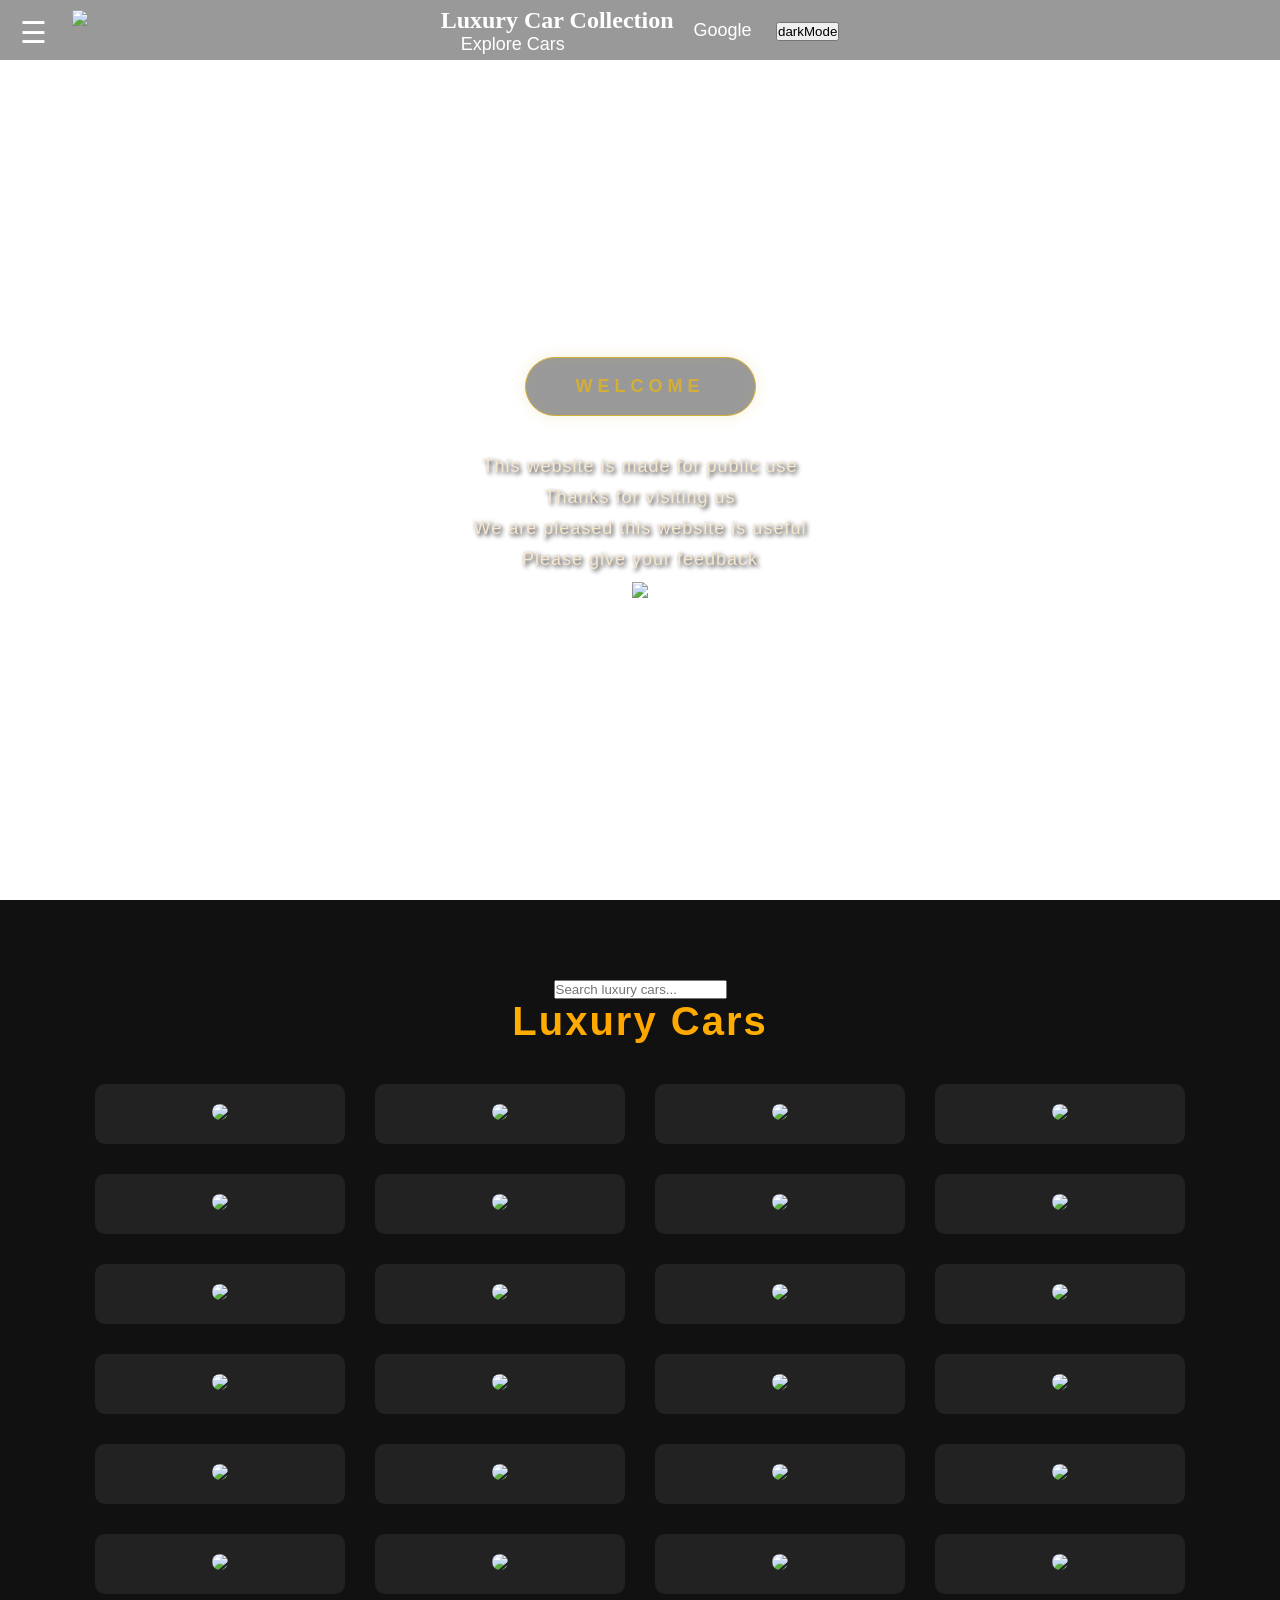
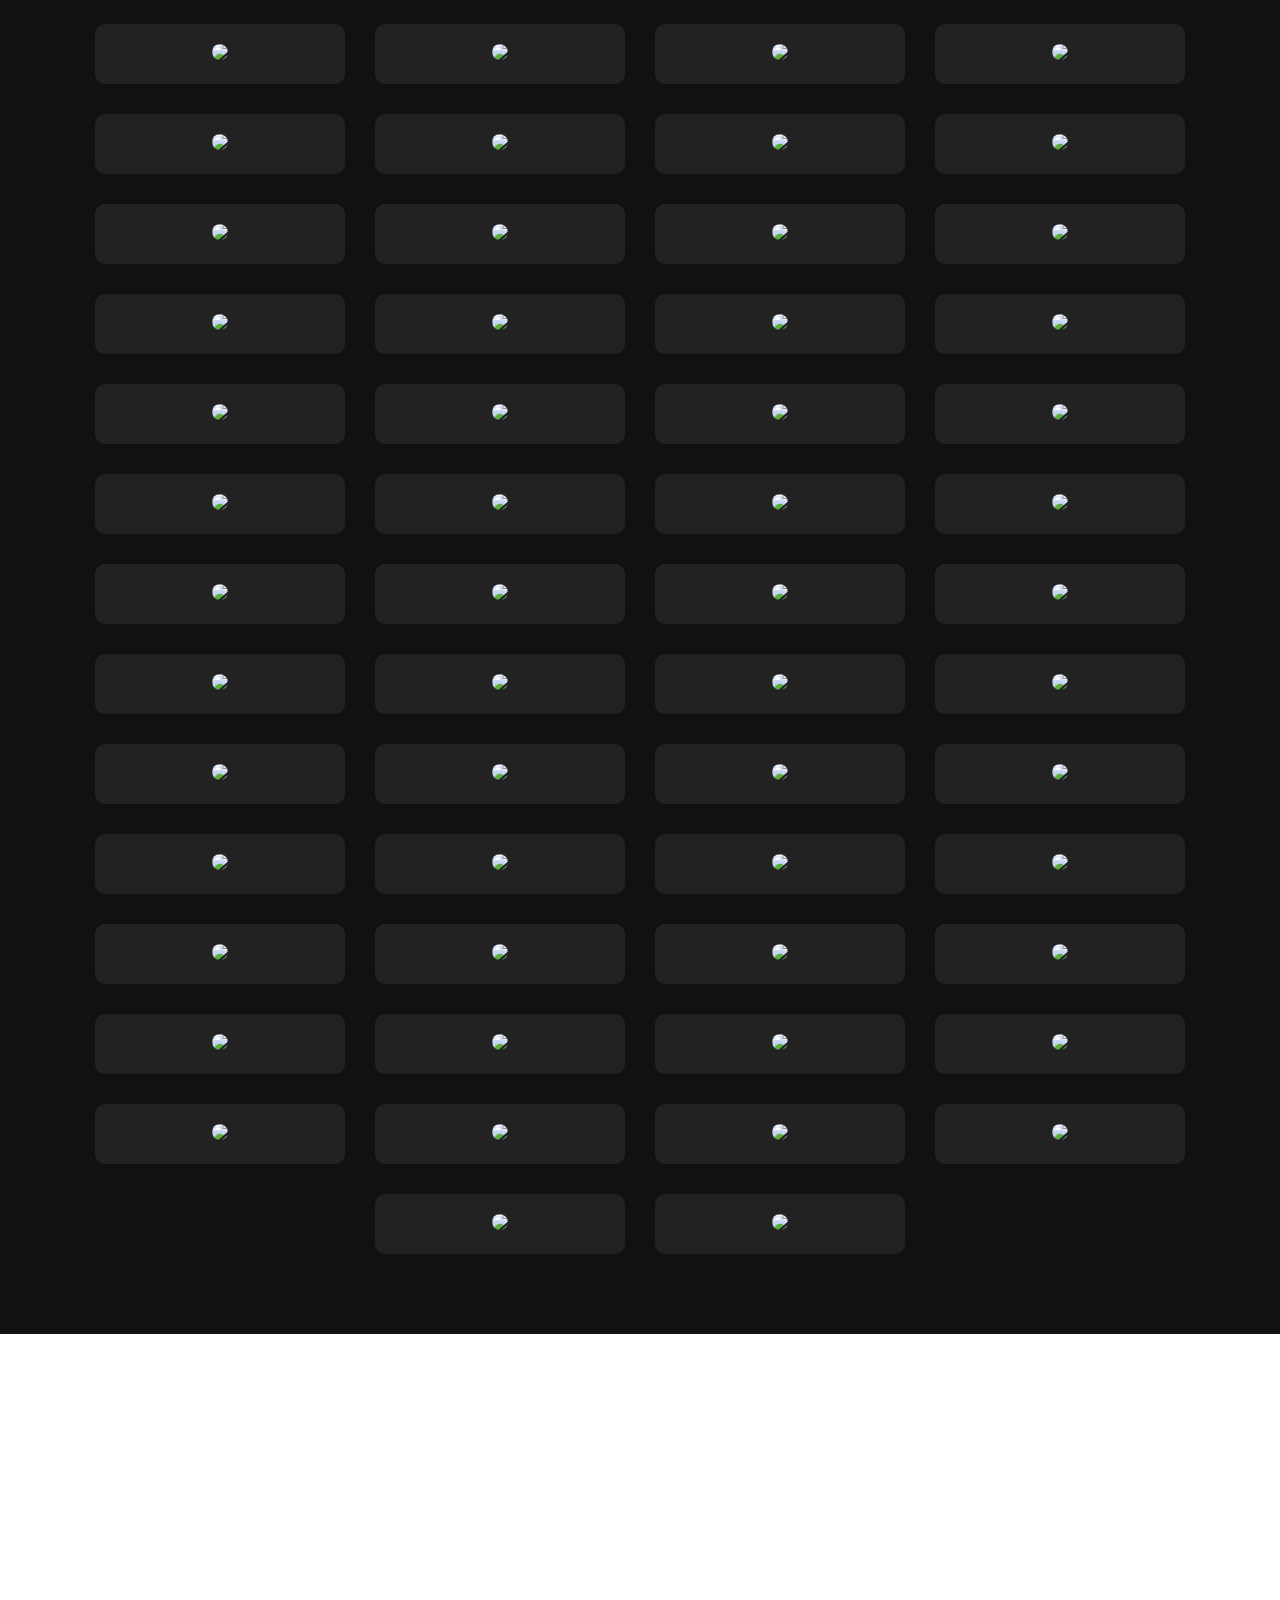
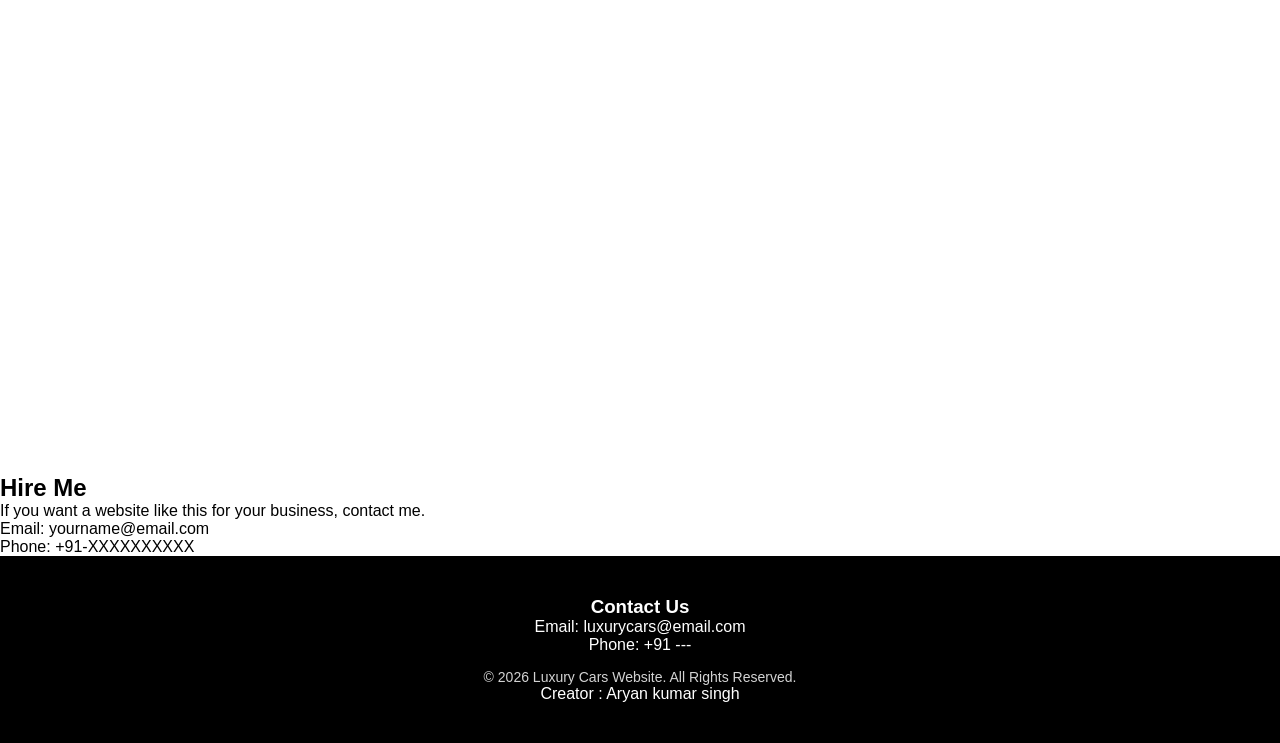
==== index.html @ aa24ac93 "Add files via upload" ====
<!DOCTYPE html>
<html lang="en">

  <head>
    <meta charset="UTF-8">
    <title>Untitled</title>
    

  </head>
    
  <body>
  <!DOCTYPE html>

<html>

<head>

<meta name="viewport" content="width=device-width, initial-scale=1.0">

<link rel="preconnect" href="https://fonts.googleapis.com">

<link rel="preconnect" href="https://fonts.gstatic.com" crossorigin>

<link href="https://fonts.googleapis.com/css2?family=Oleo+Script:wght@400;700&family=Pacifico&display=swap" rel="stylesheet">

<style>

*{

margin:0;

padding:0;

box-sizing:border-box;

}

.page-text{

    font-size:20px;

    font-color:rgba(23,56,43,77);

    align-items:center;

    justify-content:center;

    display:flex;

    margin-top:20px;

    position:absolute;

    left:45px;

    margin-top:-650px;

}

.oleo-script-regular {

  font-family: "Oleo Script", system-ui;

  font-weight: 400;

  font-size:30px;

  position:absolute;

}

.middle-page-text{

    font-size:20px;

    display:flex;

    text-align:left;

    justify-content:flex-start;

    margin-top:600px; 

}

.middle-page-text-2{

    font-size:20px;

    display:flex;

    text-align:left;

    justify-content:flex-start;

    margin-top:100px;

    text-align:center;

    left:20px; 

    

}

.keyword-2{

    display:flex;

    text-align:center;

    margin-top:500px;

    left:100px;

    justify-content:flex-start;

    margin-left:170px;

}

.oleo-script-bold {

  font-family: "Oleo Script", system-ui;

  font-weight: 700;

  font-style: normal;

}

body{

font-family:Arial;

}

.pacifico-regular{

    font-size:20px;

}

/* NAVBAR */

.bar{

position:fixed;

top:0;

width:100%;

height:60px;

display:flex;

justify-content:center;

align-items:center;

background:rgba(0,0,0,0.4);

backdrop-filter:blur(10px);

z-index:1000;

}

.bar a{

color:white;

margin:20px;

text-decoration:none;

font-size:18px;

transition:0.3s;

}

.bar a:hover{

color:gold;

}

/* HERO */

.img1{

height:100vh;

background-image:url("https://i.postimg.cc/TPV2XGZX/pngtree_3d_illusion_of_black_and_gold_abstract_background_image_3676464.jpg");

background-size:cover;

background-position:center;

display:flex;

justify-content:center;

align-items:center;

flex-direction:column;

color:white;

text-align:center;

}

#loader{

position:fixed;

width:100%;

height:100vh;

background:black;

color:white;

display:flex;

justify-content:center;

align-items:center;

font-size:30px;

z-index:9999;

}

.car-card:hover{

transform:rotateY(10deg) scale(1.1);

box-shadow:0 20px 40px rgba(0,0,0,0.5);

}

.dark{

background:black;

color:white;

}

.reveal{

opacity:0;

transform:translateY(50px);

transition:all 1s ease;

}

.reveal.active{

opacity:1;

transform:translateY(0);

}

.slider{

background:black;

padding:60px;

text-align:center;

color:white;

}

.slide-track{

display:flex;

gap:40px;

animation:scroll 20s linear infinite;

}

.slide-track img{

width:300px;

border-radius:10px;

}

@keyframes scroll{

0%{transform:translateX(0);}

100%{transform:translateX(-100%);}

}

.welcome {

  /* Typography & Spacing */

  display: inline-block;

  font-size: 18px;             /* Slightly smaller is often classier */

  font-weight: 600;

  letter-spacing: 5px;         /* Increased for that 'luxury brand' look */

  text-transform: uppercase;

  color: #D4AF37;

  padding: 18px 50px;          /* Balanced padding for a pill shape */

  margin-top: 60px;

  cursor: pointer;

  position: relative;

  text-decoration: none;

  /* Border & Shape */

  border: 1.5px solid #D4AF37; 

  border-radius: 50px;         

  background: rgba(0, 0, 0, 0.4); /* Subtle dark tint to help text pop */

  backdrop-filter: blur(5px);  /* Frosted glass effect over your background */

  /* The Premium Glow */

  box-shadow: 0 0 15px rgba(212, 175, 55, 0.2), 

              inset 0 0 10px rgba(212, 175, 55, 0.1);

  

  /* Smooth Animation */

  transition: all 0.4s cubic-bezier(0.25, 1, 0.5, 1);

  animation: premium-pulse 1s ease-in-out infinite alternate;

}

/* Hover Effect for Interactivity */

.welcome:hover {

  background: #D4AF37;

  color: #000;                 /* Flip colors on hover */

  box-shadow: 0 0 30px rgba(212, 175, 55, 0.6);

  transform: translateY(-3px);

}

/* Sophisticated Pulse Animation */

@keyframes premium-pulse {

  0% {

    transform: translateY(0);

    border-color: #D4AF37;

  }

  100% {

    transform: translateY(-100px); /* Gentle float instead of a hard bounce */

    border-color: #F7E7CE;        /* Shifts to a brighter champagne gold */

  }

}

@keyframes bouncing{

0%{

bottom:0;

box-shadow:0 0 5px 

}

100%{

bottom:90px;

box-shadow:0 50px 50px rgba(99,76,26,0.1);

}

}

.main-text {

  margin-top: 40px;

  text-align: center;

  /* Premium Font Stack */

  font-family: 'oleo-script',regular

  line-height: 1.8; /* Adds "breathing room" between lines */

}

.main-text p {

  /* Soft Champagne Gold to match the background highlights */

  color: #F7E7CE; 

  font-size: 18px;

  letter-spacing: 1px;

  margin-bottom: 10px;

  

  /* Text Shadow: This is the secret to making text readable on dark backgrounds */

  text-shadow: 2px 2px 4px rgba(0, 0, 0, 0.9);

  

  /* Subtle Fade-in Animation */

  animation: fadeInText 2s ease-in;

}

/* Optional: Make the "Please give your feedback" line stand out */

.main-text p:last-child {

  color: #D4AF37; /* Brighter Gold */

  font-weight: bold;

  font-style: italic;

  margin-top: 20px;

}

@keyframes fadeInText {

  from { opacity: 0; transform: translateY(20px); }

  to { opacity: 1; transform: translateY(0); }

}

/* PARALLAX SECTION */

.hero{

height:60vh;

background-image:url("https://i.postimg.cc/nVKWHrTc/3_i_Phone_Kawaii_Cute_Galaxy_Purple_Wallpaper_4k_HD.jpg");

background-size:cover;

background-position:center;

background-attachment:fixed;

display:flex;

justify-content:center;

align-items:center;

color:white;

font-size:40px;

}

/* LUXURY CARS */

.cars{

background:#111;

color:white;

text-align:center;

padding:80px 20px;

}

.cars h2{

font-size:40px;

margin-bottom:40px;

font-size:40px;

margin-bottom:40px;

letter-spacing:3px;

background:linear-gradient(90deg,gold,orange,gold);

background-size:200%;

-webkit-background-clip:text;

color:transparent;

animation:goldMove 3s linear infinite;

}

@keyframes goldMove{

0%{background-position:0%;}

100%{background-position:200%;}

}

html{

scroll-behavior:smooth;

}

.bar a:hover{

color:gold;

text-shadow:0 0 10px gold,0 0 20px gold;

}

.car-container{

display:flex;

justify-content:center;

gap:30px;

flex-wrap:wrap;

}

.car-card{

background:#222;

border-radius:10px;

width:260px;

padding:20px;

transition:0.4s;

background:#222;

border-radius:10px;

width:250px;

padding:20px;

transition:0.6s;

transform-style:preserve-3d;

perspective:1000px;

}

.car-card:hover{

transform:rotateY(15deg) rotateX(5deg) scale(1.05);

box-shadow:0 30px 50px rgba(0,0,0,0.7);

}

.car-card img{

width:100%;

border-radius:10px;

width:100%;

border-radius:10px;

transition:0.5s;

}

.car-card:hover img{

transform:scale(1.1);

filter:brightness(1.2);

}

.car-card:hover{

transform:scale(1.1);

box-shadow:0 0 20px rgba(255,255,255,0.3);

}

/* EXTRA IMAGE SECTIONS */

.img2{

height:100vh;

background-image:url("https://i.postimg.cc/1tvJqndj/purple_shining_glowing_effect_lines_darker_background_wallpaper_empty_space_text_banner_1103887_3918.jpg");

background-size:cover;

display:flex;

justify-content:center;

align-items:center;

font-size:40px;

color:white;

}

.img3{

height:100vh;

background-image:url("https://i.postimg.cc/pTsqFhSG/abstract-purple-gradient-background-design-135595-28566.jpg");

background-size:cover;

display:flex;

justify-content:center;

align-items:center;

font-size:40px;

color:white;

}

/* FOOTER */

.footer{

background:black;

color:white;

display:flex;

flex-direction:column;

justify-content:center;

align-items:center;

text-align:center;

padding:40px;

}

.footer a{

color:white;

text-decoration:none;

}

.copy{

margin-top:15px;

font-size:14px;

color:lightgray;

}

/* SHOWROOM EFFECT */

.car-card{

background:#222;

border-radius:10px;

width:250px;

padding:20px;

transition:0.4s;

position:relative;

overflow:hidden;

}

.car-card img{

width:100%;

border-radius:10px;

transition:0.4s;

}

/* zoom effect */

.car-card:hover img{

transform:scale(1.15);

}

p:hover p{

    transform:scale(1.5)

    font-family:pacifico-regular;

}

/* glowing border */

.car-card:hover{

box-shadow:0 0 25px purple;

transform:translateY(-10px);

}

/* title animation */

.cars h2{

font-size:40px;

margin-bottom:40px;

letter-spacing:2px;

animation:fadeIn 2s ease;

background:linear-gradient(90deg,gold,orange,gold);

-webkit-background-clip:text;

color:transparent;

animation:goldMove 3s linear infinite;

}

@keyframes fadeIn{

0%{

opacity:0;

transform:translateY(40px);

}

100%{

opacity:1;

transform:translateY(0);

}

}

h1{

    margin-top:2px;

   align-items:center;

    color:white;

    font-family:pacifico-regular, cursive;

}

.reveal{

    margin-top:-770px;

    left:30px;

    position:absolute;

    font-size:50px;

    font-color: rgba(255,215,0,1);

}

.golden{

    margin-top:

    position:absolute;

    font-size:50px;

    font-color: rgba(255,215,0,1)

    align-items:center;

    justify-content:center;

}

.keyword{

    margin-top:-680px;

    position:absolute;

    font-size:30px;

    align-items:center;

    justify-content:center;

    font-color: rgba(255,215,0,1)

}

.logo{

position:fixed;

top:10px;

left:80px;

transform:translateX(-50%);

z-index:2000;

}

.logo img{

height:50px;

width:auto;

top:100px;

left:238px;

}

.menu-icon{

font-size:30px;

cursor:pointer;

color:white;

position:fixed;

left:20px;

top:15px;

z-index:1001;

}

.side-menu{

position:fixed;

top:0;

left:-250px;

width:250px;

height:100%;

background:#111;

padding-top:60px;

transition:0.4s;

z-index:1000;

}

.side-menu a{

display:block;

color:white;

padding:15px;

text-decoration:none;

font-size:18px;

}

.side-menu a:hover{

background:#333;

}

</style>

</head>

<body>

<div class="logo">

<img src="https://i.postimg.cc/LXypHsv9/1772853947079-removebg-preview.png">

</div>

<!-- TOP NAVBAR -->

<div class="bar">

<nav>

<div id="sideMenu" class="side-menu">

<a href="#">Home</a>

<a href="#cars">Cars</a>

<a href="#gallery">Gallery</a>

<a href="#contact">Contact</a>

</nav>

<section class="banner">

<div class="banner-content">

<h1>Luxury Car Collection</h1>

<a href="#cars" class="banner-btn">Explore Cars</a>

</div>

</section>

<nav>

<div class="menu-icon" onclick="openMenu()">

☰

</div>

<a href="https://google.com">Google</a>

<button onclick="darkMode()">darkMode </button>

</nav>

</div>

<!-- FIRST SECTION -->

<section class="img1">

<span>

<div class="welcome">WELCOME</div>

</span>

<div class="pacifico-regular">

<div class="main-text">

<div class="pacifico-regular">

<p>This website is made for public use</p>

<p>Thanks for visiting us</p>

<p>We are pleased this website is useful</p>

<p>Please give your feedback</p>

<img src="https://i.postimg.cc/LXypHsv9/1772853947079-removebg-preview.png" width="200" shape="circular">

</div>

</section>

<!-- LUXURY CAR SECTION -->

<div id="cars"></div>

<section class="cars">

<input type="text" id="searchBar" placeholder="Search luxury cars...">

<h2 class="golden">Luxury Cars</h2>

<div class="car-container">

<div class="car-card" data-name="lamborghini">

    <img src="https://i.postimg.cc/sXK43Qhv/0a4001ea813016e098eacb4de7cc976f.jpg">

</div>

<div class="car-card" data-name="ferrari">

    <img src="https://i.postimg.cc/KjzrjG7c/05f40d916028dbb3bd4cf3f3e4fa3d2f.jpg">

</div>

<div class="car-card" data-name="koenigsegg">

    <img src="https://i.postimg.cc/D0MQb95Z/17dd4ca0c7bc7b1e3437a285e72b0d2a.jpg">

</div>

<div class="car-card" data-name="koenigsegg">

    <img src="https://i.postimg.cc/D0MQb95Z/17dd4ca0c7bc7b1e3437a285e72b0d2a.jpg">

</div>

<div class="car-card" data-name="bugatti">

    <img src="https://i.postimg.cc/wMG5sCFq/1a63e0fc65fd0ed588e77803d77150c1.jpg">

</div>

<div class="car-card" data-name="pagani">

    <img src="https://i.postimg.cc/d3xRTbnk/23de19889dd4bd980a34f4937d98abb6_(1).jpg">

</div>

<div class="car-card" data-name="bugatti">

    <img src="https://i.postimg.cc/7h6MhH3s/2bf4ff85eef78a4d93e57c4578b81750.jpg">

</div>

<div class="car-card" data-name="pagani">

    <img src="https://i.postimg.cc/hv587kM8/271e09ee8ed05a3eda228c73809a515d.jpg">

</div>

<div class="car-card" data-name="koenigsegg">

    <img src="https://i.postimg.cc/Bb6cbS50/2cdcf0077f7ec2e275adc0b9e4e250b0.jpg">

</div>

<div class="car-card" data-name="lamborghini">

    <img src="https://i.postimg.cc/3R9F34vw/32178981f95e1fe4cc2c1e5bee2dbc44.jpg">

</div>

<div class="car-card" data-name="ferrari">

    <img src="https://i.postimg.cc/Gt2JtLFx/32546669b0b52303a4d13a8a6f35eb44.jpg">

</div>

<div class="car-card" data-name="mclaren">

    <img src="https://i.postimg.cc/bJL9qDtn/357f4ffb8aedc495b036d1e5c55c337c.jpg">

</div>

<div class="car-card" data-name="bugatti">

    <img src="https://i.postimg.cc/k4wv76bV/6466221ae4c31496bf745bccb4c4daf3.jpg">

</div>

<div class="car-card" data-name="bugatti">

    <img src="https://i.postimg.cc/k4wv76bV/6466221ae4c31496bf745bccb4c4daf3.jpg">

</div>

<div class="car-card" data-name=""BMW>

    <img src="https://i.postimg.cc/cCb78pTQ/458b9994585427661b9203661d776c97.jpg">

</div>

<div class="car-card" data-name="pagani">

    <img src="https://i.postimg.cc/FzRgzrbQ/71d6c19ea62f8597315d658dc0c73711.jpg">

</div>

<div class="car-card" data-name="bugatti">

    <img src="https://i.postimg.cc/FzBbJMGv/9500eb86881aa50839b71ffde38caeb2.jpg">

</div>

<div class="car-card" data-name="koenigsegg">

    <img src="https://i.postimg.cc/Wz36zNmV/a278146a4b48c21382eed2624c0d99cd.jpg">

</div>

<div class="car-card" data-name="bugatti">

    <img src="https://i.postimg.cc/sXK43Qh7/d6580f6dea62306fe708c4e9facdee55.jpg">

</div>

<div class="car-card" data-name="pagani">

    <img src="https://i.postimg.cc/d1njJkyh/c2293f484dc9cce99d2bb21578526f30.jpg">

</div>

<div class="car-card" data-name="pagani">

    <img src="https://i.postimg.cc/8c0dr2wS/e8c6024f4c0e3fa3d0081a0b7794d02b.jpg">

</div>

<div class="car-card" data-name="koenigsegg">

    <img src="https://i.postimg.cc/8c5BcpRn/fb3ca5ce66d4ecff7782b18383520889.jpg">

</div>

<div class="car-card" data-name="lamborghini">

<img src="https://i.postimg.cc/YS9gd03N/2015_lamborghini_veneno_roadster.webp">

</div>

<div class="car-card" data-name="bugatti">

    <img src="https://i.postimg.cc/nVS969RD/5d8a3e9c81251497b78ac96f9fcdcccc.jpg">

</div>

<div class="car-card" data-name="rolls royce">

    <img src="https://i.postimg.cc/bYVSKSCD/5eecf262ad2139914ffdbc21ddc0df2d.jpg">

</div>

<div class="car-card" data-name="mclaren">

    <img src="https://i.postimg.cc/DyW4FfHP/66b2f6080947029de69e86a684da8cca.jpg">

</div>

<div class="car-card" data-name="mercedes">

    <img src="https://i.postimg.cc/D0NWsR4F/66ed6219ce04c0dabac072a6e857a411.jpg">

</div>

<div class="car-card" data-name="apollo">

    <img src="https://i.postimg.cc/05XKLKWB/696119c1ca72fa36fa17649e8e72ff40.jpg">

</div>

<div class="car-card" data-name="bugatti">

    <img src="https://i.postimg.cc/2j9LPLc2/7289a7855e3c5c8db3c7cb9a9bd69499.jpg">

</div>

<div class="car-card" data-name="koenigsegg">

    <img src="https://i.postimg.cc/ZK9vZY2V/73ab9001ef855de573803aaf42fc9162.jpg">

</div>

<div class="car-card" data-name="koenigsegg">

    <img src="https://i.postimg.cc/VsZ030GX/75ed492e218112fb4cb1d65d6c0ec677.jpg">

</div>

<div class="car-card" data-name="pagani">

    <img src="https://i.postimg.cc/66b4D4jR/856ce4b342dcf983d47827d90d38b296.jpg">

</div>

<div class="car-card" data-name="mclaren">

    <img src="https://i.postimg.cc/WzyDrxFx/85bb6c31e3932c1ca6d38017aea70c2d.jpg">

</div>

<div class="car-card" data-name="BMW">

    <img src="https://i.postimg.cc/59KQZQ75/86a6eac9916656e06b9d7bd3950317a2.jpg">

</div>

<div class="car-card" data-name="koenigsegg">

    <img src="https://i.postimg.cc/sDBGyfqH/8df93a00799f090db8ab40467c607981.jpg">

</div>

<div class="car-card" data-name="rolls royce">

    <img src="https://i.postimg.cc/Y2DLJLn4/8e6bc17e8e32f118f301eba556fa768c.jpg">

</div>

<div class="car-card" data-name="pagani">

    <img src="https://i.postimg.cc/kXVR9MzT/9e0c9fafb50c89d84d1b5b96e1e478f2.jpg">

</div>

<div class="car-card" data-name="apollo">

    <img src="https://i.postimg.cc/v82xpxqS/a97c813081b92b012ac51f7e24149cb0.jpg">

</div>

<div class="car-card" data-name="mercedes">

    <img src="https://i.postimg.cc/9Xgwvw8f/a9866d57c559b7f6b4792da2a425c734.jpg">

</div>

<div class="car-card" data-name="mclaren">

    <img src="https://i.postimg.cc/3rf0P0SL/af16f9836f72b2d227efce5f3f601305.jpg">

</div>

<div class="car-card" data-name="rolls royce">

    <img src="https://i.postimg.cc/mZp101X1/bff2cfb64ba0eb82ba8fa4a88410eb5c.jpg">

</div>

<div class="car-card" data-name="rolls royce">

    <img src="https://i.postimg.cc/2j9LPLcT/c0b697db548f9d93235f6ceeaba60a26.jpg">

</div>

<div class="car-card" data-name="koenigseff">

    <img src="https://i.postimg.cc/pVc5g5Gn/c7e8d9de9c705a0a862a7851bafcdae5.jpg">

</div>

<div class="car-card" data-name="rolls royce">

    <img src="https://i.postimg.cc/2j9LPLc1/dab4ee7eed2b6e13947fcd123cc1ad05.jpg">

</div>

<div class="car-card" data-name="mclaren">

    <img src="https://i.postimg.cc/BQ8PsZkp/e3f3c4ad9e96c3e3a4caaa66176cdf24.jpg">

</div>

<div class="car-card" data-name="rolls royce">

    <img src="https://i.postimg.cc/sfHGtG6T/ebf65ac76be72798555aa048a2449d4f.jpg">

</div>

<div class="car-card" data-name="">

    <img src="https://i.postimg.cc/KjWKLC32/019621da6ce64afe198b708d89184517.jpg">

</div>

<div class="car-card" data-name="">

    <img src="https://i.postimg.cc/mZp101X9/270251aaeed07b1ec97d65b6e3a4fa01.jpg">

</div>

<div class="car-card" data-name="">

    <img src="https://i.postimg.cc/66b4D4jq/52415c4dc29bfc0df08ca7b275f5e061.jpg">

</div>

<div class="car-card" data-name="">

    <img src="https://i.postimg.cc/3Nqypz0h/5574ce3cd78c839a8974a8ef8164547e.jpg">

</div>

<div class="car-card" data-name="">

    <img src="https://i.postimg.cc/TYy5G2Fk/32178981f95e1fe4cc2c1e5bee2dbc44.jpg">

</div>

<div class="car-card" data-name="">

    <img src="https://i.postimg.cc/3rf0P0SW/16148d543dc84193c121cecb7e95a061.jpg">

</div>

<div class="car-card" data-name="">

    <img src="https://i.postimg.cc/y6p3w3Q5/22b385b0ae2494ae90b9e4ffc851849f.jpg">

</div>

<div class="car-card" data-name="">

    <img src="https://i.postimg.cc/RCpJjJsY/3f24ea8c7c105d06fa5c7574e24a58dc.jpg">

</div>

<div class="car-card" data-name="">

    <img src="https://i.postimg.cc/c4KtZ12m/5cc2b5ea882f590594a510dcdf35c3f2.jpg">

</div>

<div class="car-card" data-name="">

<img src="https://i.postimg.cc/fW8dpnqH/1962-ferrari-250-gto-3729gt-bianco-speciale-exterior-001-689243309f254.jpg">

</div>

<div class="car-card" data-name="">

<img src="https://i.postimg.cc/0QmbByFP/chiron_super_sport_300_og.jpg">

</div>

<div class="car-card" data-name="">

<img src="https://i.postimg.cc/rmtr2Jdj/Rolls_Royce_1692684754522_1692684754810.jpg">

</div>

<div class="car-card" data-name="">

    <img src="https://i.postimg.cc/yNQhKcdT/Mercedes-1955-0000-72674-scaled-2.jpg">

</div>

<div class="car-card" data-name="">

<img src="https://i.postimg.cc/rs6ryJLR/pagani_zonda_hp_barchetta_06dca_c616828122024164437_1.jpg">

</div>

<div class="car-card" data-name="">

    <img src="https://i.postimg.cc/6pBCGY47/Bugatti_La_Voiture_Noire_9b40ce3bce.webp">

</div>

<div class="car-card" data-name="">

    <img src="https://i.postimg.cc/cJ47PXsN/bugatti-chiron-super-sport-hermes-one-of-one-v0-728ptvwol6sb1.jpg">

</div>

<div class="car-card" data-name="">

    <img src="https://i.postimg.cc/13Mw0wp5/Most_Expensive_Car_in_the_World_Bugatti_Centodieci_1160x730.webp">

</div>

<div class="car-card" data-name="">

    <img src="https://i.postimg.cc/NMK6jF2G/394A2460-2-scaled.jpg">

</div>

<div class="car-card" data-name="">

    <img src="https://i.postimg.cc/90hr5jHF/02_bug_progr_solit_2025_crop4.jpg">

</div>

<div class="car-card" data-name="">

    <img src="https://i.postimg.cc/DZt1SDVR/Merc_W196_WEB_MOBILE.webp">

</div>

<div class="car-card" data-name="">

    <img src="https://i.postimg.cc/qBy3m1Hh/koenigsegg_sadairs_spear_aurora_scandinavian_concours_world_premiere_designboom_01.jpg">

</div>

<div class="car-card" data-name="">

    <img src="https://i.postimg.cc/28N4mP7g/1709547411685_12.webp">

</div>

<div class="car-card" data-name="">

    <img src="https://i.postimg.cc/pVFDw2zh/2a95526a_f664_43ed_9928_d7ad9cc7dfe5.jpg">

</div>

<div class="car-card" data-name="">

    <img src="https://i.postimg.cc/Njgm2mVD/Ferrari_330_P4_66188.jpg">

</div>

<div class="car-card" data-name="">

    <img src="https://i.postimg.cc/0QmbByFv/Pagani_Huayra_R_Evo_Front_view.jpg">

</div>

<div class="car-card" data-name="">

    <img src="https://i.postimg.cc/KYWMWVYY/Screenshot_20251108_083358_Google.jpg">

</div>

<div class="car-card" data-name="">

    <img src="https://i.postimg.cc/0NhznwtX/Bugatti_Tourbillon_bespoke_pictures_2.webp">

</div>

<div class="car-card" data-name="">

    <img src="https://i.postimg.cc/vmC4hVP3/sopro_17.jpg">

</div>

<div class="car-card" data-name="">

    <img src="https://i.postimg.cc/sDYKLbN8/ferrari_812_competizione_2339_1.jpg">

</div>

<div class="car-card" data-name="">

    <img src="https://i.postimg.cc/FHGpr3mL/Mansory_Centuria_(32415942937)_1.jpg">    

</div>

<div class="car-card" data-name="">

    <img src="https://i.postimg.cc/sft0qYDJ/G61Hd_E0XIAAPc_AC.jpg">

</div>

<div class="car-card" data-name="">

    <img src="https://i.postimg.cc/yd2vqKBs/from_rrocainfo_jump_to_navigation_search_1a789.jpg">

</div>

</section>

<!-- HERO SECTION -->

<section class="hero">

<h1 class="title">Welcome to My Website</h1>

</section>

<div class id="gallery"></div>

<!-- SECOND IMAGE -->

<section class="img2">

<h1 class="reveal">W3LCOME TO OUR WEBSITE.

</h1>

<div class="keyword">

  ___________     

</div>

<div class="oleo-script-regular">

<div class="middle-page-text">

Luxury cars are premium vehicles defined by superior comfort, advanced technology, high performance, and exceptional build quality, often featuring hand-crafted elements. Key brands include Mercedes-Benz, BMW, Audi, Rolls-Royce, and Porsche. They often pioneer safety features like automated driving assistants and, with price tags reaching over ₹27 crore (approx. $30 million), offer unmatched exclusivity. 

Wikipedia

Wikipedia

 +6

 </div>

 <div class="keyword-2">
______

 </div>

 <div class="middle-page-text-2">

   _________

 </div>

<div class="page-text">

    

</div>

</section>

<!-- THIRD IMAGE -->

<section class="img3">

<h1 class="reveal">------‐</h1>

</section>

<!-- FOOTER -->

<section class="contact">

<footer id="contact">

<h2>Hire Me</h2>

<p>If you want a website like this for your business, contact me.</p>

<p>Email: yourname@email.com</p>

<p>Phone: +91-XXXXXXXXXX</p>

</section>

<footer class="footer">

<h3>Contact Us</h3>

<p>Email:

<a href="mailto:luxurycars@email.com">

luxurycars@email.com

</a>

</p>

<p>Phone: +91 ---</p>

<p class="copy">

© 2026 Luxury Cars Website. All Rights Reserved.

</p>

<p>

    Creator : Aryan kumar singh

</p>

</footer>

<!-- JAVASCRIPT -->

<script>

function darkMode(){

document.body.classList.toggle("dark");

}

window.addEventListener("scroll", function(){

let reveals = document.querySelectorAll(".reveal");

reveals.forEach(function(el){

let windowHeight = window.innerHeight;

let elementTop = el.getBoundingClientRect().top;

if(elementTop < windowHeight - 100){

el.classList.add("active");

}

});

});

const searchBar = document.getElementById("searchBar");

const cars = document.querySelectorAll(".car-card");

searchBar.addEventListener("input", function(){

let value = searchBar.value.toLowerCase();

cars.forEach(function(car){

let name = car.getAttribute("data-name");

if(name && name.toLowerCase().includes(value)){

car.style.display = "block";

}

else{

car.style.display = "none";

}

});

});

function openMenu(){

let menu = document.getElementById("sideMenu");

if(menu.style.left === "0px"){

menu.style.left = "-250px";

}else{

menu.style.left = "0px";

}

}

</script>

</body>

</html>
    
  </body>
  
</html>
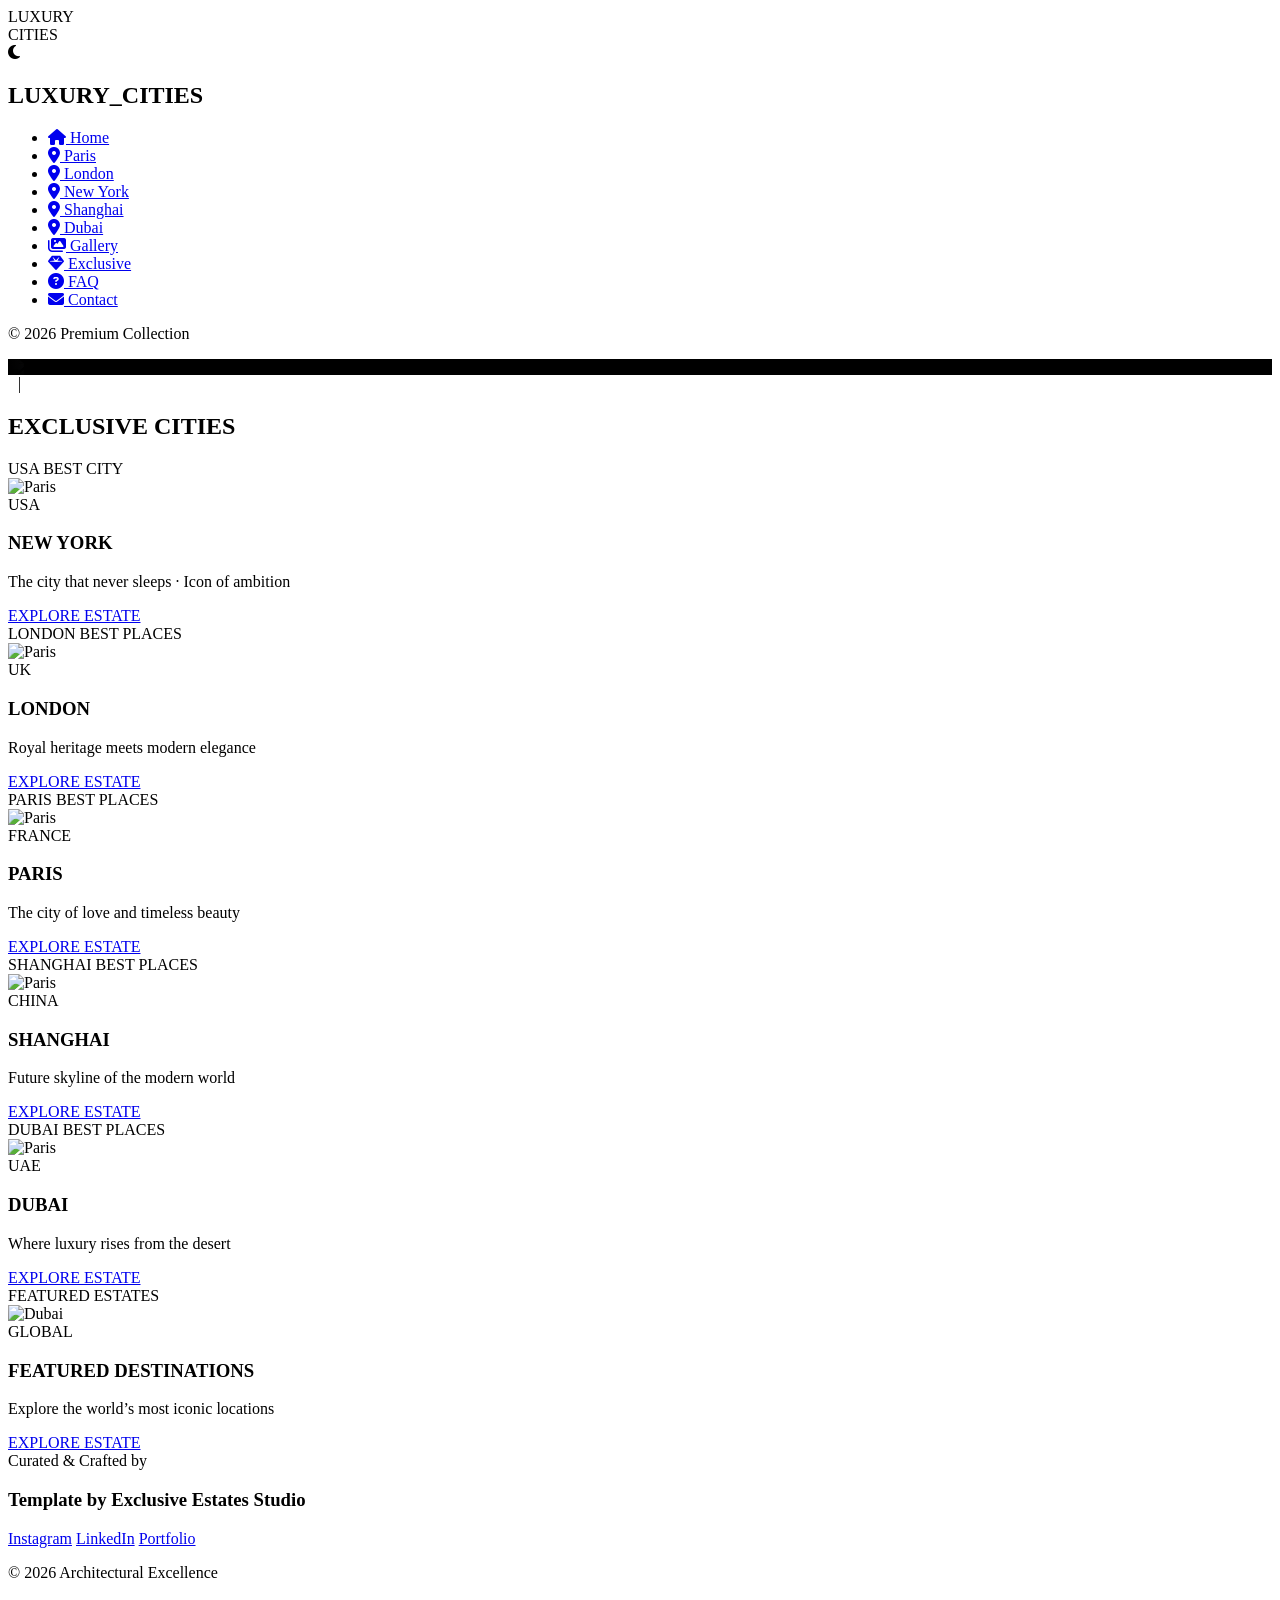
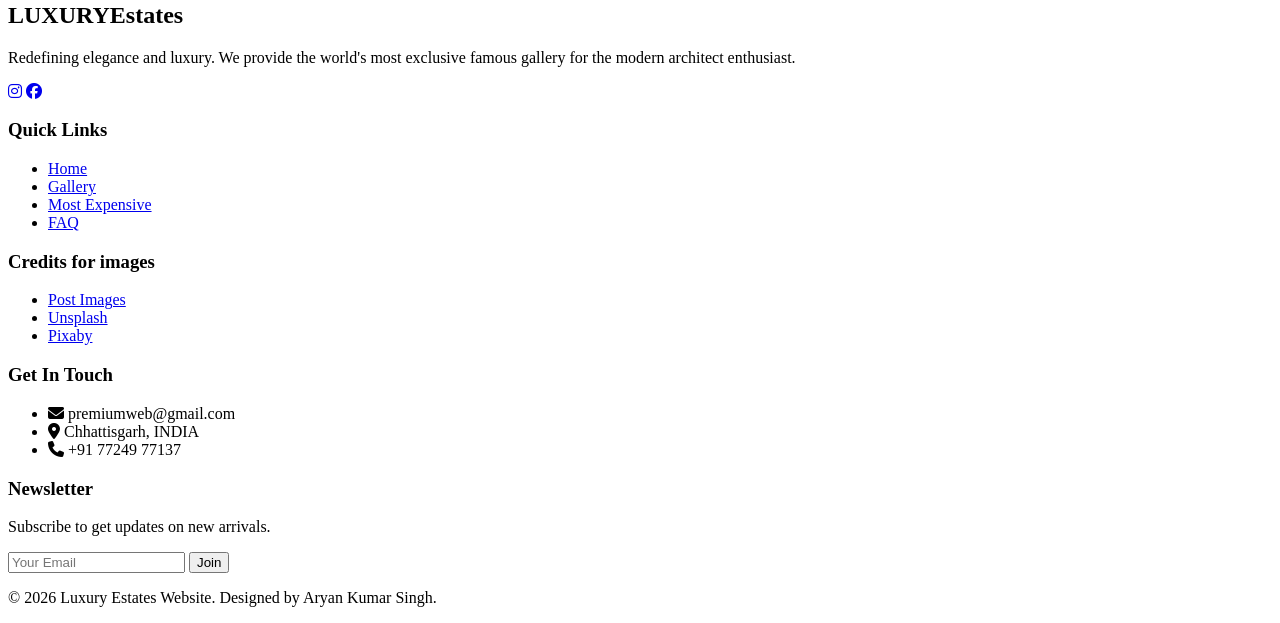
==== commit 2d2f3093: "Add files via upload" ====
--- a/index.html
+++ b/index.html
@@ -1,1733 +1,354 @@
-<!DOCTYPE html>
-<html lang="en">
-
-  <head>
-    <meta charset="UTF-8">
-    <title>Untitled</title>
-    
-
-  </head>
-    
-  <body>
-  <!DOCTYPE html>
-
-<html>
-
-<head>
-
-<meta name="viewport" content="width=device-width, initial-scale=1.0">
-
-<link rel="preconnect" href="https://fonts.googleapis.com">
-
-<link rel="preconnect" href="https://fonts.gstatic.com" crossorigin>
-
-<link href="https://fonts.googleapis.com/css2?family=Oleo+Script:wght@400;700&family=Pacifico&display=swap" rel="stylesheet">
-
-<style>
-
-*{
-
-margin:0;
-
-padding:0;
-
-box-sizing:border-box;
-
-}
-
-.page-text{
-
-    font-size:20px;
-
-    font-color:rgba(23,56,43,77);
-
-    align-items:center;
-
-    justify-content:center;
-
-    display:flex;
-
-    margin-top:20px;
-
-    position:absolute;
-
-    left:45px;
-
-    margin-top:-650px;
-
-}
-
-.oleo-script-regular {
-
-  font-family: "Oleo Script", system-ui;
-
-  font-weight: 400;
-
-  font-size:30px;
-
-  position:absolute;
-
-}
-
-.middle-page-text{
-
-    font-size:20px;
-
-    display:flex;
-
-    text-align:left;
-
-    justify-content:flex-start;
-
-    margin-top:600px; 
-
-}
-
-.middle-page-text-2{
-
-    font-size:20px;
-
-    display:flex;
-
-    text-align:left;
-
-    justify-content:flex-start;
-
-    margin-top:100px;
-
-    text-align:center;
-
-    left:20px; 
-
-    
-
-}
-
-.keyword-2{
-
-    display:flex;
-
-    text-align:center;
-
-    margin-top:500px;
-
-    left:100px;
-
-    justify-content:flex-start;
-
-    margin-left:170px;
-
-}
-
-.oleo-script-bold {
-
-  font-family: "Oleo Script", system-ui;
-
-  font-weight: 700;
-
-  font-style: normal;
-
-}
-
-body{
-
-font-family:Arial;
-
-}
-
-.pacifico-regular{
-
-    font-size:20px;
-
-}
-
-/* NAVBAR */
-
-.bar{
-
-position:fixed;
-
-top:0;
-
-width:100%;
-
-height:60px;
-
-display:flex;
-
-justify-content:center;
-
-align-items:center;
-
-background:rgba(0,0,0,0.4);
-
-backdrop-filter:blur(10px);
-
-z-index:1000;
-
-}
-
-.bar a{
-
-color:white;
-
-margin:20px;
-
-text-decoration:none;
-
-font-size:18px;
-
-transition:0.3s;
-
-}
-
-.bar a:hover{
-
-color:gold;
-
-}
-
-/* HERO */
-
-.img1{
-
-height:100vh;
-
-background-image:url("https://i.postimg.cc/TPV2XGZX/pngtree_3d_illusion_of_black_and_gold_abstract_background_image_3676464.jpg");
-
-background-size:cover;
-
-background-position:center;
-
-display:flex;
-
-justify-content:center;
-
-align-items:center;
-
-flex-direction:column;
-
-color:white;
-
-text-align:center;
-
-}
-
-#loader{
-
-position:fixed;
-
-width:100%;
-
-height:100vh;
-
-background:black;
-
-color:white;
-
-display:flex;
-
-justify-content:center;
-
-align-items:center;
-
-font-size:30px;
-
-z-index:9999;
-
-}
-
-.car-card:hover{
-
-transform:rotateY(10deg) scale(1.1);
-
-box-shadow:0 20px 40px rgba(0,0,0,0.5);
-
-}
-
-.dark{
-
-background:black;
-
-color:white;
-
-}
-
-.reveal{
-
-opacity:0;
-
-transform:translateY(50px);
-
-transition:all 1s ease;
-
-}
-
-.reveal.active{
-
-opacity:1;
-
-transform:translateY(0);
-
-}
-
-.slider{
-
-background:black;
-
-padding:60px;
-
-text-align:center;
-
-color:white;
-
-}
-
-.slide-track{
-
-display:flex;
-
-gap:40px;
-
-animation:scroll 20s linear infinite;
-
-}
-
-.slide-track img{
-
-width:300px;
-
-border-radius:10px;
-
-}
-
-@keyframes scroll{
-
-0%{transform:translateX(0);}
-
-100%{transform:translateX(-100%);}
-
-}
-
-.welcome {
-
-  /* Typography & Spacing */
-
-  display: inline-block;
-
-  font-size: 18px;             /* Slightly smaller is often classier */
-
-  font-weight: 600;
-
-  letter-spacing: 5px;         /* Increased for that 'luxury brand' look */
-
-  text-transform: uppercase;
-
-  color: #D4AF37;
-
-  padding: 18px 50px;          /* Balanced padding for a pill shape */
-
-  margin-top: 60px;
-
-  cursor: pointer;
-
-  position: relative;
-
-  text-decoration: none;
-
-  /* Border & Shape */
-
-  border: 1.5px solid #D4AF37; 
-
-  border-radius: 50px;         
-
-  background: rgba(0, 0, 0, 0.4); /* Subtle dark tint to help text pop */
-
-  backdrop-filter: blur(5px);  /* Frosted glass effect over your background */
-
-  /* The Premium Glow */
-
-  box-shadow: 0 0 15px rgba(212, 175, 55, 0.2), 
-
-              inset 0 0 10px rgba(212, 175, 55, 0.1);
-
-  
-
-  /* Smooth Animation */
-
-  transition: all 0.4s cubic-bezier(0.25, 1, 0.5, 1);
-
-  animation: premium-pulse 1s ease-in-out infinite alternate;
-
-}
-
-/* Hover Effect for Interactivity */
-
-.welcome:hover {
-
-  background: #D4AF37;
-
-  color: #000;                 /* Flip colors on hover */
-
-  box-shadow: 0 0 30px rgba(212, 175, 55, 0.6);
-
-  transform: translateY(-3px);
-
-}
-
-/* Sophisticated Pulse Animation */
-
-@keyframes premium-pulse {
-
-  0% {
-
-    transform: translateY(0);
-
-    border-color: #D4AF37;
-
-  }
-
-  100% {
-
-    transform: translateY(-100px); /* Gentle float instead of a hard bounce */
-
-    border-color: #F7E7CE;        /* Shifts to a brighter champagne gold */
-
-  }
-
-}
-
-@keyframes bouncing{
-
-0%{
-
-bottom:0;
-
-box-shadow:0 0 5px 
-
-}
-
-100%{
-
-bottom:90px;
-
-box-shadow:0 50px 50px rgba(99,76,26,0.1);
-
-}
-
-}
-
-.main-text {
-
-  margin-top: 40px;
-
-  text-align: center;
-
-  /* Premium Font Stack */
-
-  font-family: 'oleo-script',regular
-
-  line-height: 1.8; /* Adds "breathing room" between lines */
-
-}
-
-.main-text p {
-
-  /* Soft Champagne Gold to match the background highlights */
-
-  color: #F7E7CE; 
-
-  font-size: 18px;
-
-  letter-spacing: 1px;
-
-  margin-bottom: 10px;
-
-  
-
-  /* Text Shadow: This is the secret to making text readable on dark backgrounds */
-
-  text-shadow: 2px 2px 4px rgba(0, 0, 0, 0.9);
-
-  
-
-  /* Subtle Fade-in Animation */
-
-  animation: fadeInText 2s ease-in;
-
-}
-
-/* Optional: Make the "Please give your feedback" line stand out */
-
-.main-text p:last-child {
-
-  color: #D4AF37; /* Brighter Gold */
-
-  font-weight: bold;
-
-  font-style: italic;
-
-  margin-top: 20px;
-
-}
-
-@keyframes fadeInText {
-
-  from { opacity: 0; transform: translateY(20px); }
-
-  to { opacity: 1; transform: translateY(0); }
-
-}
-
-/* PARALLAX SECTION */
-
-.hero{
-
-height:60vh;
-
-background-image:url("https://i.postimg.cc/nVKWHrTc/3_i_Phone_Kawaii_Cute_Galaxy_Purple_Wallpaper_4k_HD.jpg");
-
-background-size:cover;
-
-background-position:center;
-
-background-attachment:fixed;
-
-display:flex;
-
-justify-content:center;
-
-align-items:center;
-
-color:white;
-
-font-size:40px;
-
-}
-
-/* LUXURY CARS */
-
-.cars{
-
-background:#111;
-
-color:white;
-
-text-align:center;
-
-padding:80px 20px;
-
-}
-
-.cars h2{
-
-font-size:40px;
-
-margin-bottom:40px;
-
-font-size:40px;
-
-margin-bottom:40px;
-
-letter-spacing:3px;
-
-background:linear-gradient(90deg,gold,orange,gold);
-
-background-size:200%;
-
--webkit-background-clip:text;
-
-color:transparent;
-
-animation:goldMove 3s linear infinite;
-
-}
-
-@keyframes goldMove{
-
-0%{background-position:0%;}
-
-100%{background-position:200%;}
-
-}
-
-html{
-
-scroll-behavior:smooth;
-
-}
-
-.bar a:hover{
-
-color:gold;
-
-text-shadow:0 0 10px gold,0 0 20px gold;
-
-}
-
-.car-container{
-
-display:flex;
-
-justify-content:center;
-
-gap:30px;
-
-flex-wrap:wrap;
-
-}
-
-.car-card{
-
-background:#222;
-
-border-radius:10px;
-
-width:260px;
-
-padding:20px;
-
-transition:0.4s;
-
-background:#222;
-
-border-radius:10px;
-
-width:250px;
-
-padding:20px;
-
-transition:0.6s;
-
-transform-style:preserve-3d;
-
-perspective:1000px;
-
-}
-
-.car-card:hover{
-
-transform:rotateY(15deg) rotateX(5deg) scale(1.05);
-
-box-shadow:0 30px 50px rgba(0,0,0,0.7);
-
-}
-
-.car-card img{
-
-width:100%;
-
-border-radius:10px;
-
-width:100%;
-
-border-radius:10px;
-
-transition:0.5s;
-
-}
-
-.car-card:hover img{
-
-transform:scale(1.1);
-
-filter:brightness(1.2);
-
-}
-
-.car-card:hover{
-
-transform:scale(1.1);
-
-box-shadow:0 0 20px rgba(255,255,255,0.3);
-
-}
-
-/* EXTRA IMAGE SECTIONS */
-
-.img2{
-
-height:100vh;
-
-background-image:url("https://i.postimg.cc/1tvJqndj/purple_shining_glowing_effect_lines_darker_background_wallpaper_empty_space_text_banner_1103887_3918.jpg");
-
-background-size:cover;
-
-display:flex;
-
-justify-content:center;
-
-align-items:center;
-
-font-size:40px;
-
-color:white;
-
-}
-
-.img3{
-
-height:100vh;
-
-background-image:url("https://i.postimg.cc/pTsqFhSG/abstract-purple-gradient-background-design-135595-28566.jpg");
-
-background-size:cover;
-
-display:flex;
-
-justify-content:center;
-
-align-items:center;
-
-font-size:40px;
-
-color:white;
-
-}
-
-/* FOOTER */
-
-.footer{
-
-background:black;
-
-color:white;
-
-display:flex;
-
-flex-direction:column;
-
-justify-content:center;
-
-align-items:center;
-
-text-align:center;
-
-padding:40px;
-
-}
-
-.footer a{
-
-color:white;
-
-text-decoration:none;
-
-}
-
-.copy{
-
-margin-top:15px;
-
-font-size:14px;
-
-color:lightgray;
-
-}
-
-/* SHOWROOM EFFECT */
-
-.car-card{
-
-background:#222;
-
-border-radius:10px;
-
-width:250px;
-
-padding:20px;
-
-transition:0.4s;
-
-position:relative;
-
-overflow:hidden;
-
-}
-
-.car-card img{
-
-width:100%;
-
-border-radius:10px;
-
-transition:0.4s;
-
-}
-
-/* zoom effect */
-
-.car-card:hover img{
-
-transform:scale(1.15);
-
-}
-
-p:hover p{
-
-    transform:scale(1.5)
-
-    font-family:pacifico-regular;
-
-}
-
-/* glowing border */
-
-.car-card:hover{
-
-box-shadow:0 0 25px purple;
-
-transform:translateY(-10px);
-
-}
-
-/* title animation */
-
-.cars h2{
-
-font-size:40px;
-
-margin-bottom:40px;
-
-letter-spacing:2px;
-
-animation:fadeIn 2s ease;
-
-background:linear-gradient(90deg,gold,orange,gold);
-
--webkit-background-clip:text;
-
-color:transparent;
-
-animation:goldMove 3s linear infinite;
-
-}
-
-@keyframes fadeIn{
-
-0%{
-
-opacity:0;
-
-transform:translateY(40px);
-
-}
-
-100%{
-
-opacity:1;
-
-transform:translateY(0);
-
-}
-
-}
-
-h1{
-
-    margin-top:2px;
-
-   align-items:center;
-
-    color:white;
-
-    font-family:pacifico-regular, cursive;
-
-}
-
-.reveal{
-
-    margin-top:-770px;
-
-    left:30px;
-
-    position:absolute;
-
-    font-size:50px;
-
-    font-color: rgba(255,215,0,1);
-
-}
-
-.golden{
-
-    margin-top:
-
-    position:absolute;
-
-    font-size:50px;
-
-    font-color: rgba(255,215,0,1)
-
-    align-items:center;
-
-    justify-content:center;
-
-}
-
-.keyword{
-
-    margin-top:-680px;
-
-    position:absolute;
-
-    font-size:30px;
-
-    align-items:center;
-
-    justify-content:center;
-
-    font-color: rgba(255,215,0,1)
-
-}
-
-.logo{
-
-position:fixed;
-
-top:10px;
-
-left:80px;
-
-transform:translateX(-50%);
-
-z-index:2000;
-
-}
-
-.logo img{
-
-height:50px;
-
-width:auto;
-
-top:100px;
-
-left:238px;
-
-}
-
-.menu-icon{
-
-font-size:30px;
-
-cursor:pointer;
-
-color:white;
-
-position:fixed;
-
-left:20px;
-
-top:15px;
-
-z-index:1001;
-
-}
-
-.side-menu{
-
-position:fixed;
-
-top:0;
-
-left:-250px;
-
-width:250px;
-
-height:100%;
-
-background:#111;
-
-padding-top:60px;
-
-transition:0.4s;
-
-z-index:1000;
-
-}
-
-.side-menu a{
-
-display:block;
-
-color:white;
-
-padding:15px;
-
-text-decoration:none;
-
-font-size:18px;
-
-}
-
-.side-menu a:hover{
-
-background:#333;
-
-}
-
-</style>
-
-</head>
-
-<body>
-
-<div class="logo">
-
-<img src="https://i.postimg.cc/LXypHsv9/1772853947079-removebg-preview.png">
-
-</div>
-
-<!-- TOP NAVBAR -->
-
-<div class="bar">
-
-<nav>
-
-<div id="sideMenu" class="side-menu">
-
-<a href="#">Home</a>
-
-<a href="#cars">Cars</a>
-
-<a href="#gallery">Gallery</a>
-
-<a href="#contact">Contact</a>
-
-</nav>
-
-<section class="banner">
-
-<div class="banner-content">
-
-<h1>Luxury Car Collection</h1>
-
-<a href="#cars" class="banner-btn">Explore Cars</a>
-
-</div>
-
-</section>
-
-<nav>
-
-<div class="menu-icon" onclick="openMenu()">
-
-☰
-
-</div>
-
-<a href="https://google.com">Google</a>
-
-<button onclick="darkMode()">darkMode </button>
-
-</nav>
-
-</div>
-
-<!-- FIRST SECTION -->
-
-<section class="img1">
-
-<span>
-
-<div class="welcome">WELCOME</div>
-
-</span>
-
-<div class="pacifico-regular">
-
-<div class="main-text">
-
-<div class="pacifico-regular">
-
-<p>This website is made for public use</p>
-
-<p>Thanks for visiting us</p>
-
-<p>We are pleased this website is useful</p>
-
-<p>Please give your feedback</p>
-
-<img src="https://i.postimg.cc/LXypHsv9/1772853947079-removebg-preview.png" width="200" shape="circular">
-
-</div>
-
-</section>
-
-<!-- LUXURY CAR SECTION -->
-
-<div id="cars"></div>
-
-<section class="cars">
-
-<input type="text" id="searchBar" placeholder="Search luxury cars...">
-
-<h2 class="golden">Luxury Cars</h2>
-
-<div class="car-container">
-
-<div class="car-card" data-name="lamborghini">
-
-    <img src="https://i.postimg.cc/sXK43Qhv/0a4001ea813016e098eacb4de7cc976f.jpg">
-
-</div>
-
-<div class="car-card" data-name="ferrari">
-
-    <img src="https://i.postimg.cc/KjzrjG7c/05f40d916028dbb3bd4cf3f3e4fa3d2f.jpg">
-
-</div>
-
-<div class="car-card" data-name="koenigsegg">
-
-    <img src="https://i.postimg.cc/D0MQb95Z/17dd4ca0c7bc7b1e3437a285e72b0d2a.jpg">
-
-</div>
-
-<div class="car-card" data-name="koenigsegg">
-
-    <img src="https://i.postimg.cc/D0MQb95Z/17dd4ca0c7bc7b1e3437a285e72b0d2a.jpg">
-
-</div>
-
-<div class="car-card" data-name="bugatti">
-
-    <img src="https://i.postimg.cc/wMG5sCFq/1a63e0fc65fd0ed588e77803d77150c1.jpg">
-
-</div>
-
-<div class="car-card" data-name="pagani">
-
-    <img src="https://i.postimg.cc/d3xRTbnk/23de19889dd4bd980a34f4937d98abb6_(1).jpg">
-
-</div>
-
-<div class="car-card" data-name="bugatti">
-
-    <img src="https://i.postimg.cc/7h6MhH3s/2bf4ff85eef78a4d93e57c4578b81750.jpg">
-
-</div>
-
-<div class="car-card" data-name="pagani">
-
-    <img src="https://i.postimg.cc/hv587kM8/271e09ee8ed05a3eda228c73809a515d.jpg">
-
-</div>
-
-<div class="car-card" data-name="koenigsegg">
-
-    <img src="https://i.postimg.cc/Bb6cbS50/2cdcf0077f7ec2e275adc0b9e4e250b0.jpg">
-
-</div>
-
-<div class="car-card" data-name="lamborghini">
-
-    <img src="https://i.postimg.cc/3R9F34vw/32178981f95e1fe4cc2c1e5bee2dbc44.jpg">
-
-</div>
-
-<div class="car-card" data-name="ferrari">
-
-    <img src="https://i.postimg.cc/Gt2JtLFx/32546669b0b52303a4d13a8a6f35eb44.jpg">
-
-</div>
-
-<div class="car-card" data-name="mclaren">
-
-    <img src="https://i.postimg.cc/bJL9qDtn/357f4ffb8aedc495b036d1e5c55c337c.jpg">
-
-</div>
-
-<div class="car-card" data-name="bugatti">
-
-    <img src="https://i.postimg.cc/k4wv76bV/6466221ae4c31496bf745bccb4c4daf3.jpg">
-
-</div>
-
-<div class="car-card" data-name="bugatti">
-
-    <img src="https://i.postimg.cc/k4wv76bV/6466221ae4c31496bf745bccb4c4daf3.jpg">
-
-</div>
-
-<div class="car-card" data-name=""BMW>
-
-    <img src="https://i.postimg.cc/cCb78pTQ/458b9994585427661b9203661d776c97.jpg">
-
-</div>
-
-<div class="car-card" data-name="pagani">
-
-    <img src="https://i.postimg.cc/FzRgzrbQ/71d6c19ea62f8597315d658dc0c73711.jpg">
-
-</div>
-
-<div class="car-card" data-name="bugatti">
-
-    <img src="https://i.postimg.cc/FzBbJMGv/9500eb86881aa50839b71ffde38caeb2.jpg">
-
-</div>
-
-<div class="car-card" data-name="koenigsegg">
-
-    <img src="https://i.postimg.cc/Wz36zNmV/a278146a4b48c21382eed2624c0d99cd.jpg">
-
-</div>
-
-<div class="car-card" data-name="bugatti">
-
-    <img src="https://i.postimg.cc/sXK43Qh7/d6580f6dea62306fe708c4e9facdee55.jpg">
-
-</div>
-
-<div class="car-card" data-name="pagani">
-
-    <img src="https://i.postimg.cc/d1njJkyh/c2293f484dc9cce99d2bb21578526f30.jpg">
-
-</div>
-
-<div class="car-card" data-name="pagani">
-
-    <img src="https://i.postimg.cc/8c0dr2wS/e8c6024f4c0e3fa3d0081a0b7794d02b.jpg">
-
-</div>
-
-<div class="car-card" data-name="koenigsegg">
-
-    <img src="https://i.postimg.cc/8c5BcpRn/fb3ca5ce66d4ecff7782b18383520889.jpg">
-
-</div>
-
-<div class="car-card" data-name="lamborghini">
-
-<img src="https://i.postimg.cc/YS9gd03N/2015_lamborghini_veneno_roadster.webp">
-
-</div>
-
-<div class="car-card" data-name="bugatti">
-
-    <img src="https://i.postimg.cc/nVS969RD/5d8a3e9c81251497b78ac96f9fcdcccc.jpg">
-
-</div>
-
-<div class="car-card" data-name="rolls royce">
-
-    <img src="https://i.postimg.cc/bYVSKSCD/5eecf262ad2139914ffdbc21ddc0df2d.jpg">
-
-</div>
-
-<div class="car-card" data-name="mclaren">
-
-    <img src="https://i.postimg.cc/DyW4FfHP/66b2f6080947029de69e86a684da8cca.jpg">
-
-</div>
-
-<div class="car-card" data-name="mercedes">
-
-    <img src="https://i.postimg.cc/D0NWsR4F/66ed6219ce04c0dabac072a6e857a411.jpg">
-
-</div>
-
-<div class="car-card" data-name="apollo">
-
-    <img src="https://i.postimg.cc/05XKLKWB/696119c1ca72fa36fa17649e8e72ff40.jpg">
-
-</div>
-
-<div class="car-card" data-name="bugatti">
-
-    <img src="https://i.postimg.cc/2j9LPLc2/7289a7855e3c5c8db3c7cb9a9bd69499.jpg">
-
-</div>
-
-<div class="car-card" data-name="koenigsegg">
-
-    <img src="https://i.postimg.cc/ZK9vZY2V/73ab9001ef855de573803aaf42fc9162.jpg">
-
-</div>
-
-<div class="car-card" data-name="koenigsegg">
-
-    <img src="https://i.postimg.cc/VsZ030GX/75ed492e218112fb4cb1d65d6c0ec677.jpg">
-
-</div>
-
-<div class="car-card" data-name="pagani">
-
-    <img src="https://i.postimg.cc/66b4D4jR/856ce4b342dcf983d47827d90d38b296.jpg">
-
-</div>
-
-<div class="car-card" data-name="mclaren">
-
-    <img src="https://i.postimg.cc/WzyDrxFx/85bb6c31e3932c1ca6d38017aea70c2d.jpg">
-
-</div>
-
-<div class="car-card" data-name="BMW">
-
-    <img src="https://i.postimg.cc/59KQZQ75/86a6eac9916656e06b9d7bd3950317a2.jpg">
-
-</div>
-
-<div class="car-card" data-name="koenigsegg">
-
-    <img src="https://i.postimg.cc/sDBGyfqH/8df93a00799f090db8ab40467c607981.jpg">
-
-</div>
-
-<div class="car-card" data-name="rolls royce">
-
-    <img src="https://i.postimg.cc/Y2DLJLn4/8e6bc17e8e32f118f301eba556fa768c.jpg">
-
-</div>
-
-<div class="car-card" data-name="pagani">
-
-    <img src="https://i.postimg.cc/kXVR9MzT/9e0c9fafb50c89d84d1b5b96e1e478f2.jpg">
-
-</div>
-
-<div class="car-card" data-name="apollo">
-
-    <img src="https://i.postimg.cc/v82xpxqS/a97c813081b92b012ac51f7e24149cb0.jpg">
-
-</div>
-
-<div class="car-card" data-name="mercedes">
-
-    <img src="https://i.postimg.cc/9Xgwvw8f/a9866d57c559b7f6b4792da2a425c734.jpg">
-
-</div>
-
-<div class="car-card" data-name="mclaren">
-
-    <img src="https://i.postimg.cc/3rf0P0SL/af16f9836f72b2d227efce5f3f601305.jpg">
-
-</div>
-
-<div class="car-card" data-name="rolls royce">
-
-    <img src="https://i.postimg.cc/mZp101X1/bff2cfb64ba0eb82ba8fa4a88410eb5c.jpg">
-
-</div>
-
-<div class="car-card" data-name="rolls royce">
-
-    <img src="https://i.postimg.cc/2j9LPLcT/c0b697db548f9d93235f6ceeaba60a26.jpg">
-
-</div>
-
-<div class="car-card" data-name="koenigseff">
-
-    <img src="https://i.postimg.cc/pVc5g5Gn/c7e8d9de9c705a0a862a7851bafcdae5.jpg">
-
-</div>
-
-<div class="car-card" data-name="rolls royce">
-
-    <img src="https://i.postimg.cc/2j9LPLc1/dab4ee7eed2b6e13947fcd123cc1ad05.jpg">
-
-</div>
-
-<div class="car-card" data-name="mclaren">
-
-    <img src="https://i.postimg.cc/BQ8PsZkp/e3f3c4ad9e96c3e3a4caaa66176cdf24.jpg">
-
-</div>
-
-<div class="car-card" data-name="rolls royce">
-
-    <img src="https://i.postimg.cc/sfHGtG6T/ebf65ac76be72798555aa048a2449d4f.jpg">
-
-</div>
-
-<div class="car-card" data-name="">
-
-    <img src="https://i.postimg.cc/KjWKLC32/019621da6ce64afe198b708d89184517.jpg">
-
-</div>
-
-<div class="car-card" data-name="">
-
-    <img src="https://i.postimg.cc/mZp101X9/270251aaeed07b1ec97d65b6e3a4fa01.jpg">
-
-</div>
-
-<div class="car-card" data-name="">
-
-    <img src="https://i.postimg.cc/66b4D4jq/52415c4dc29bfc0df08ca7b275f5e061.jpg">
-
-</div>
-
-<div class="car-card" data-name="">
-
-    <img src="https://i.postimg.cc/3Nqypz0h/5574ce3cd78c839a8974a8ef8164547e.jpg">
-
-</div>
-
-<div class="car-card" data-name="">
-
-    <img src="https://i.postimg.cc/TYy5G2Fk/32178981f95e1fe4cc2c1e5bee2dbc44.jpg">
-
-</div>
-
-<div class="car-card" data-name="">
-
-    <img src="https://i.postimg.cc/3rf0P0SW/16148d543dc84193c121cecb7e95a061.jpg">
-
-</div>
-
-<div class="car-card" data-name="">
-
-    <img src="https://i.postimg.cc/y6p3w3Q5/22b385b0ae2494ae90b9e4ffc851849f.jpg">
-
-</div>
-
-<div class="car-card" data-name="">
-
-    <img src="https://i.postimg.cc/RCpJjJsY/3f24ea8c7c105d06fa5c7574e24a58dc.jpg">
-
-</div>
-
-<div class="car-card" data-name="">
-
-    <img src="https://i.postimg.cc/c4KtZ12m/5cc2b5ea882f590594a510dcdf35c3f2.jpg">
-
-</div>
-
-<div class="car-card" data-name="">
-
-<img src="https://i.postimg.cc/fW8dpnqH/1962-ferrari-250-gto-3729gt-bianco-speciale-exterior-001-689243309f254.jpg">
-
-</div>
-
-<div class="car-card" data-name="">
-
-<img src="https://i.postimg.cc/0QmbByFP/chiron_super_sport_300_og.jpg">
-
-</div>
-
-<div class="car-card" data-name="">
-
-<img src="https://i.postimg.cc/rmtr2Jdj/Rolls_Royce_1692684754522_1692684754810.jpg">
-
-</div>
-
-<div class="car-card" data-name="">
-
-    <img src="https://i.postimg.cc/yNQhKcdT/Mercedes-1955-0000-72674-scaled-2.jpg">
-
-</div>
-
-<div class="car-card" data-name="">
-
-<img src="https://i.postimg.cc/rs6ryJLR/pagani_zonda_hp_barchetta_06dca_c616828122024164437_1.jpg">
-
-</div>
-
-<div class="car-card" data-name="">
-
-    <img src="https://i.postimg.cc/6pBCGY47/Bugatti_La_Voiture_Noire_9b40ce3bce.webp">
-
-</div>
-
-<div class="car-card" data-name="">
-
-    <img src="https://i.postimg.cc/cJ47PXsN/bugatti-chiron-super-sport-hermes-one-of-one-v0-728ptvwol6sb1.jpg">
-
-</div>
-
-<div class="car-card" data-name="">
-
-    <img src="https://i.postimg.cc/13Mw0wp5/Most_Expensive_Car_in_the_World_Bugatti_Centodieci_1160x730.webp">
-
-</div>
-
-<div class="car-card" data-name="">
-
-    <img src="https://i.postimg.cc/NMK6jF2G/394A2460-2-scaled.jpg">
-
-</div>
-
-<div class="car-card" data-name="">
-
-    <img src="https://i.postimg.cc/90hr5jHF/02_bug_progr_solit_2025_crop4.jpg">
-
-</div>
-
-<div class="car-card" data-name="">
-
-    <img src="https://i.postimg.cc/DZt1SDVR/Merc_W196_WEB_MOBILE.webp">
-
-</div>
-
-<div class="car-card" data-name="">
-
-    <img src="https://i.postimg.cc/qBy3m1Hh/koenigsegg_sadairs_spear_aurora_scandinavian_concours_world_premiere_designboom_01.jpg">
-
-</div>
-
-<div class="car-card" data-name="">
-
-    <img src="https://i.postimg.cc/28N4mP7g/1709547411685_12.webp">
-
-</div>
-
-<div class="car-card" data-name="">
-
-    <img src="https://i.postimg.cc/pVFDw2zh/2a95526a_f664_43ed_9928_d7ad9cc7dfe5.jpg">
-
-</div>
-
-<div class="car-card" data-name="">
-
-    <img src="https://i.postimg.cc/Njgm2mVD/Ferrari_330_P4_66188.jpg">
-
-</div>
-
-<div class="car-card" data-name="">
-
-    <img src="https://i.postimg.cc/0QmbByFv/Pagani_Huayra_R_Evo_Front_view.jpg">
-
-</div>
-
-<div class="car-card" data-name="">
-
-    <img src="https://i.postimg.cc/KYWMWVYY/Screenshot_20251108_083358_Google.jpg">
-
-</div>
-
-<div class="car-card" data-name="">
-
-    <img src="https://i.postimg.cc/0NhznwtX/Bugatti_Tourbillon_bespoke_pictures_2.webp">
-
-</div>
-
-<div class="car-card" data-name="">
-
-    <img src="https://i.postimg.cc/vmC4hVP3/sopro_17.jpg">
-
-</div>
-
-<div class="car-card" data-name="">
-
-    <img src="https://i.postimg.cc/sDYKLbN8/ferrari_812_competizione_2339_1.jpg">
-
-</div>
-
-<div class="car-card" data-name="">
-
-    <img src="https://i.postimg.cc/FHGpr3mL/Mansory_Centuria_(32415942937)_1.jpg">    
-
-</div>
-
-<div class="car-card" data-name="">
-
-    <img src="https://i.postimg.cc/sft0qYDJ/G61Hd_E0XIAAPc_AC.jpg">
-
-</div>
-
-<div class="car-card" data-name="">
-
-    <img src="https://i.postimg.cc/yd2vqKBs/from_rrocainfo_jump_to_navigation_search_1a789.jpg">
-
-</div>
-
-</section>
-
-<!-- HERO SECTION -->
-
-<section class="hero">
-
-<h1 class="title">Welcome to My Website</h1>
-
-</section>
-
-<div class id="gallery"></div>
-
-<!-- SECOND IMAGE -->
-
-<section class="img2">
-
-<h1 class="reveal">W3LCOME TO OUR WEBSITE.
-
-</h1>
-
-<div class="keyword">
-
-  ___________     
-
-</div>
-
-<div class="oleo-script-regular">
-
-<div class="middle-page-text">
-
-Luxury cars are premium vehicles defined by superior comfort, advanced technology, high performance, and exceptional build quality, often featuring hand-crafted elements. Key brands include Mercedes-Benz, BMW, Audi, Rolls-Royce, and Porsche. They often pioneer safety features like automated driving assistants and, with price tags reaching over ₹27 crore (approx. $30 million), offer unmatched exclusivity. 
-
-Wikipedia
-
-Wikipedia
-
- +6
-
- </div>
-
- <div class="keyword-2">
-______
-
- </div>
-
- <div class="middle-page-text-2">
-
-   _________
-
- </div>
-
-<div class="page-text">
-
-    
-
-</div>
-
-</section>
-
-<!-- THIRD IMAGE -->
-
-<section class="img3">
-
-<h1 class="reveal">------‐</h1>
-
-</section>
-
-<!-- FOOTER -->
-
-<section class="contact">
-
-<footer id="contact">
-
-<h2>Hire Me</h2>
-
-<p>If you want a website like this for your business, contact me.</p>
-
-<p>Email: yourname@email.com</p>
-
-<p>Phone: +91-XXXXXXXXXX</p>
-
-</section>
-
-<footer class="footer">
-
-<h3>Contact Us</h3>
-
-<p>Email:
-
-<a href="mailto:luxurycars@email.com">
-
-luxurycars@email.com
-
-</a>
-
-</p>
-
-<p>Phone: +91 ---</p>
-
-<p class="copy">
-
-© 2026 Luxury Cars Website. All Rights Reserved.
-
-</p>
-
-<p>
-
-    Creator : Aryan kumar singh
-
-</p>
-
-</footer>
-
-<!-- JAVASCRIPT -->
-
-<script>
-
-function darkMode(){
-
-document.body.classList.toggle("dark");
-
-}
-
-window.addEventListener("scroll", function(){
-
-let reveals = document.querySelectorAll(".reveal");
-
-reveals.forEach(function(el){
-
-let windowHeight = window.innerHeight;
-
-let elementTop = el.getBoundingClientRect().top;
-
-if(elementTop < windowHeight - 100){
-
-el.classList.add("active");
-
-}
-
-});
-
-});
-
-const searchBar = document.getElementById("searchBar");
-
-const cars = document.querySelectorAll(".car-card");
-
-searchBar.addEventListener("input", function(){
-
-let value = searchBar.value.toLowerCase();
-
-cars.forEach(function(car){
-
-let name = car.getAttribute("data-name");
-
-if(name && name.toLowerCase().includes(value)){
-
-car.style.display = "block";
-
-}
-
-else{
-
-car.style.display = "none";
-
-}
-
-});
-
-});
-
-function openMenu(){
-
-let menu = document.getElementById("sideMenu");
-
-if(menu.style.left === "0px"){
-
-menu.style.left = "-250px";
-
-}else{
-
-menu.style.left = "0px";
-
-}
-
-}
-
-</script>
-
-</body>
-
-</html>
-    
-  </body>
-  
-</html>
+<!DOCTYPE html>
+<html>
+    <head>
+        <title>Featured Estates – Exclusive Luxury Properties</title>
+        <meta charset="UTF-8">
+    <link rel="stylesheet" href="https://cdnjs.cloudflare.com/ajax/libs/font-awesome/6.5.0/css/all.min.css">
+<meta name="viewport" content="width=device-width, initial-scale=1.0">
+<link rel="preconnect" href="https://fonts.googleapis.com">
+<link rel="preconnect" href="https://fonts.gstatic.com" crossorigin>
+<link href="https://fonts.googleapis.com/css2?family=Cinzel:wght@400..900&family=Lora:ital,wght@0,400..700;1,400..700&family=Montserrat:ital,wght@0,100..900;1,100..900&display=swap" rel="stylesheet">
+<link href="https://fonts.googleapis.com/css2?family=Cormorant+Garamond:wght@300;400&family=Inter:wght@300;400&display=swap" rel="stylesheet">
+        
+
+<link rel="stylesheet" href="style.css">
+
+        
+    </head>
+       <body data-page="home">
+   <!-- Luxury Preloader -->
+<!-- Luxury Preloader -->
+<div id="lux-loader">
+    <div class="loader-inner">
+        <!-- Luxury SVG Logo -->
+        <svg width="120" height="50" viewBox="0 0 200 80" xmlns="http://www.w3.org/2000/svg">
+            <defs>
+                <linearGradient id="goldGradient" x1="0%" y1="0%" x2="100%" y2="0%">
+                    <stop offset="0%" stop-color="#D4AF37"/>
+                    <stop offset="100%" stop-color="#FFD700"/>
+                </linearGradient>
+                <style>
+                  .initials { font-family: 'Cinzel', serif; font-size: 36px; font-weight: bold; fill: url(#goldGradient); }
+                  .text { font-family: 'Lora', serif; font-size: 14px; fill: #FFFFFF; letter-spacing: 1px; }
+                  .icon { fill: url(#goldGradient); }
+                </style>
+            </defs>
+            <!-- Triangle icon -->
+            <polygon class="icon" points="20,60 40,20 60,60" />
+            <!-- AS initials -->
+         <text x="75" y="50" class="initials">EP</text>
+<text x="75" y="70" class="text">Exclusive Places</text>
+        </svg>
+
+        <!-- Spinning gold ring -->
+        <div class="loader-ring"></div>
+    </div>
+</div>
+     <body data-page="home">
+    <nav class="master-pill-nav">
+    <div class="pill-inner">
+        <div id="master-menu" style="display:none;"> <!-- must match 'master-menu' -->
+    <ul>
+        <li>Home</li>
+        <li>About</li>
+        <li>Contact</li>
+    </ul>
+</div>
+
+        <div class="pill-logo">LUXURY
+        <br><span>CITIES</span></div>
+
+        <div class="theme-toggle" onclick="toggleTheme()">
+            <div class="toggle-icon">
+                <i id="theme-icon" class="fas fa-moon"></i>
+            </div>
+        </div>
+    </div>
+</nav>
+
+    <div class="menu-btn" onclick="togglePremiumMenu()">
+  <div class="btn-line"></div>
+  <div class="btn-line"></div>
+  <div class="btn-line"></div>
+</div>
+
+<nav class="side-nav" id="sideNav">
+  <div class="nav-header">
+    <h2 class="nav-logo">LUXURY_<span>CITIES</span></h2>
+  </div>
+ <ul class="nav-links">
+  <li><a href="#home"><i class="fas fa-home"></i> Home</a></li>
+  <li><a href="paris.html" target="_blank" rel="noopener noreferrer"><i class="fas fa-map-marker-alt"></i> Paris</a></li>
+  <li><a href="london.html" target="_blank" rel="noopener noreferrer"><i class="fas fa-map-marker-alt"></i> London</a></li>
+  <li><a href="new-york.html" target="_blank" rel="noopener noreferrer"><i class="fas fa-map-marker-alt"></i> New York</a></li>
+  <li><a href="shanghai.html" target="_blank" rel="noopener noreferrer"><i class="fas fa-map-marker-alt"></i> Shanghai</a></li>
+  <li><a href="dubai.html" target="_blank" rel="noopener noreferrer"><i class="fas fa-map-marker-alt"></i> Dubai</a></li>
+  <li><a href="gallery.html" target="_blank" rel="noopener noreferrer"><i class="fas fa-images"></i> Gallery</a></li>
+  <li><a href="exclusive.html" target="_blank" rel="noopener noreferrer"><i class="fas fa-gem"></i> Exclusive</a></li>
+  <li><a href="faq.html" target="_blank" rel="noopener noreferrer"><i class="fas fa-question-circle"></i> FAQ</a></li>
+  <li><a href="contact.html" target="_blank" rel="noopener noreferrer"><i class="fas fa-envelope"></i> Contact</a></li>
+</ul>
+  <div class="nav-footer">
+    <p>© 2026 Premium Collection</p>
+  </div>
+</nav>
+
+<div class="menu-blur" id="menuBlur" onclick="togglePremiumMenu()"></div>
+
+
+
+       
+   <div class="banner-wrappe-homer" style="position: relative; width: 100%; height: auto; overflow: hidden; background: #000;">
+    
+    <div style="position: absolute; top: 0; left: 0; width: 100%; height: 100%; 
+                background: linear-gradient(to right, rgba(0,0,0,1) 0%, rgba(0,0,0,0.3) 40%, transparent 100%); 
+                z-index: 10;"></div>
+
+    <img src="https://i.postimg.cc/dtKMyc6M/alexandra_nelson_ifti_YXHEu_Ac_unsplash.jpg" 
+         style="width: 100%; display: block; z-index: 5;">
+
+    <div style="position: absolute; bottom: 15%; left: 5%; z-index: 20; text-align: left;">
+        <h1 style="color: #ffd700; font-size: clamp(24px, 6vw, 50px); font-weight: 800; text-transform: uppercase; letter-spacing: 3px; margin: 0; line-height: 1;">
+            Luxury <br> Estates
+        </h1>
+        <p style="color: #ffffff; font-size: clamp(12px, 2vw, 18px); letter-spacing: 2px; text-transform: uppercase; margin-top: 10px; opacity: 0.8;">
+            Secure Your Money as <br> Generational Wealth
+        </p>
+    </div>
+
+</div>
+
+
+   
+
+    
+    <span style="margin: 0 10px;">|</span>
+    </div>
+<div id="homepage"></div>
+<div class="divider"></div>
+
+<div id="home"></div>
+<section class="featured-gallery">
+    <h2 class="featured-title">EXCLUSIVE CITIES</h2>
+    <div class="premium-grid">
+        <div class="luxury-card">
+        <div class="card-badge gold-foil">USA BEST CITY</div>
+            <div class="card-image">
+                <img class="lazy-img" 
+     src="https://via.placeholder.com/10" 
+     data-src="https://i.postimg.cc/C106PxM7/illia_panasenko_8CPzugc_Hab0_unsplash.jpg" 
+     alt="Paris">
+
+                <div class="image-overlay"></div>
+            </div>
+            <div class="card-details">
+               <span>USA</span>
+<h3>NEW YORK</h3>
+<p>The city that never sleeps · Icon of ambition</p>
+                <a href="new-york.html" class="premium-btn">
+    <span>EXPLORE ESTATE</span>
+</a>
+
+            </div>
+        </div>
+
+        <div class="luxury-card">
+        <div class="card-badge gold-foil">LONDON BEST PLACES</div>
+            <div class="card-image">
+              <img class="lazy-img" 
+     src="https://via.placeholder.com/10" 
+     data-src="https://i.postimg.cc/PxMVBnPX/frans_ruiter_743SKd_ZBs_Hk_unsplash.jpg" 
+     alt="Paris">
+
+                <div class="image-overlay"></div>
+            </div>
+            <div class="card-details">
+               <span>UK</span>
+<h3>LONDON</h3>
+<p>Royal heritage meets modern elegance</p>
+                <a href="london.html" class="premium-btn">
+    <span>EXPLORE ESTATE</span>
+</a>
+
+            </div>
+        </div>
+
+        <div class="luxury-card">
+        <div class="card-badge gold-foil">PARIS BEST PLACES</div>
+            <div class="card-image">
+                <img class="lazy-img" 
+     src="https://via.placeholder.com/10" 
+     data-src="https://i.postimg.cc/0QCXL1bb/atahan_guc_T9PL9Psqje8_unsplash.jpg" 
+     alt="Paris">
+
+                <div class="image-overlay"></div>
+            </div>
+            <div class="card-details">
+                <span>FRANCE</span>
+<h3>PARIS</h3>
+<p>The city of love and timeless beauty</p>
+                <a href="paris.html" class="premium-btn">
+    <span>EXPLORE ESTATE</span>
+</a>
+
+            </div>
+        </div>
+<div class="luxury-card">
+    <div class="card-badge gold-foil">SHANGHAI BEST PLACES</div>
+    
+    <div class="card-image">
+        <img class="lazy-img" 
+     src="https://via.placeholder.com/10" 
+     data-src="https://i.postimg.cc/k4yYkPB7/zhang_kaiyv_a6Cpn_D6KSLs_unsplash.jpg" 
+     alt="Paris">
+
+        <div class="image-overlay"></div>
+        </div>
+            <div class="card-details">
+  <span>CHINA</span>
+<h3>SHANGHAI</h3>
+<p>Future skyline of the modern world</p>
+    
+    <a href="shanghai.html" class="premium-btn">
+        <span>EXPLORE ESTATE</span>
+        
+    </a>
+    </div>
+    </div>
+
+        <div class="luxury-card">
+        <div class="card-badge gold-foil">DUBAI BEST PLACES</div>
+            <div class="card-image">
+                <img class="lazy-img" 
+     src="https://via.placeholder.com/10" 
+     data-src="https://i.postimg.cc/LXVQrFnX/ahmed_aldaie_a_Kj9u_Dan_F18_unsplash.jpg" 
+     alt="Paris">
+
+                <div class="image-overlay"></div>
+            </div>
+            <div class="card-details">
+    <span>UAE</span>
+<h3>DUBAI</h3>
+<p>Where luxury rises from the desert</p>
+    
+    <a href="dubai.html" class="premium-btn">
+        <span>EXPLORE ESTATE</span>
+        
+    </a>
+</div>
+
+        </div>
+        
+        <div class="luxury-card">
+        <div class="card-badge gold-foil">FEATURED ESTATES</div>
+            <div class="card-image">
+                <img class="lazy-img" 
+     src="https://via.placeholder.com/10" 
+     data-src="https://i.postimg.cc/J04Y8Ykt/luca_bravo_Qd_Fx92MO2U_unsplash.jpg" 
+     alt="Dubai">
+
+                <div class="image-overlay"></div>
+            </div>
+            <div class="card-details">
+   <span>GLOBAL</span>
+<h3>FEATURED DESTINATIONS</h3>
+<p>Explore the world’s most iconic locations</p>
+    
+    <a href="exclusive.html" class="premium-btn">
+        <span>EXPLORE ESTATE</span>
+        
+    </a>
+</div>
+
+    </div>
+</section>
+
+  
+  </div>
+  
+<section class="premium-credit">
+    <div class="credit-divider"></div>
+    <div class="credit-content">
+        <span class="curated-text">Curated & Crafted by</span>
+        <h3 class="brand-signature">Template by Exclusive Estates Studio</h3>
+        
+        <div class="social-row">
+            <a href="https://www.instagram.com/premiumweb07?igsh=MWo0YnNmMGJyYnJmNw==" class="social-link">Instagram</a>
+            <a href="#" class="social-link">LinkedIn</a>
+            <a href="#" class="social-link">Portfolio</a>
+        </div>
+
+        <p class="credit-year">© 2026 Architectural Excellence</p>
+    </div>
+</section>
+
+
+<footer class="main-footer">
+    <div class="footer-container">
+        
+        <div class="footer-section brand-info">
+            <h2 class="logo"><span class="yellow">LUXURY</span><span class="red-text">Estates</span></h2>
+            <p class="description">
+                Redefining elegance and luxury. We provide the world's most exclusive famous gallery for the modern architect enthusiast.
+            </p>
+            <div class="social-icons">
+                <a href="https://www.instagram.com/premiumweb07?igsh=MWo0YnNmMGJyYnJmNw=="><i class="fab fa-instagram"></i></a>
+                <a href="#homepage"><i class="fab fa-facebook"></i></a>
+            </div>
+        </div>
+
+        <div class="footer-section">
+            <h3>Quick Links</h3>
+            <div class="accent-line"></div>
+            <ul class="links-list">
+                <li><a href="homepage.html">Home</a></li>
+                <li><a href="#homepage">Gallery</a></li>
+                <li><a href="exclusive.html">Most Expensive</a></li>
+                <li><a href="faq.html">FAQ</a></li>
+            </ul>
+        </div>
+        <div class="footer-section">
+            <h3>Credits for images</h3>
+            <div class="accent-line"></div>
+            <ul class="links-list">
+                <li><a href="https://postimages.org/">Post Images</a></li>
+                <li><a href="https://unsplash.com">Unsplash</a></li>
+                <li><a href="https://pixabay.com">Pixaby</a></li>
+                
+            </ul>
+        </div>
+
+        <div class="footer-section">
+            <h3>Get In Touch</h3>
+            <div class="accent-line"></div>
+            <ul class="contact-list">
+                <li><i class="fas fa-envelope"></i> premiumweb@gmail.com</li>
+                <li><i class="fas fa-map-marker-alt"></i> Chhattisgarh, INDIA</li>
+                <li><i class="fas fa-phone"></i> +91 77249 77137</li>
+            </ul>
+        </div>
+
+        <div class="footer-section newsletter">
+            <h3>Newsletter</h3>
+            <div class="accent-line"></div>
+            <p>Subscribe to get updates on new arrivals.</p>
+            <div class="input-group">
+                <input type="email" placeholder="Your Email">
+                <button class="join-btn">Join</button>
+            </div>
+        </div>
+
+    </div>
+
+    <div class="footer-bottom">
+        <p>© 2026 Luxury Estates Website. Designed by Aryan Kumar Singh.</p>
+    </div>
+</footer>
+
+
+<script src="global-body.js"></script>
+<script src="main-specific.js"></script>
+<script src="lazy-loading.js"></script>
+       
+    </body>
+</html>
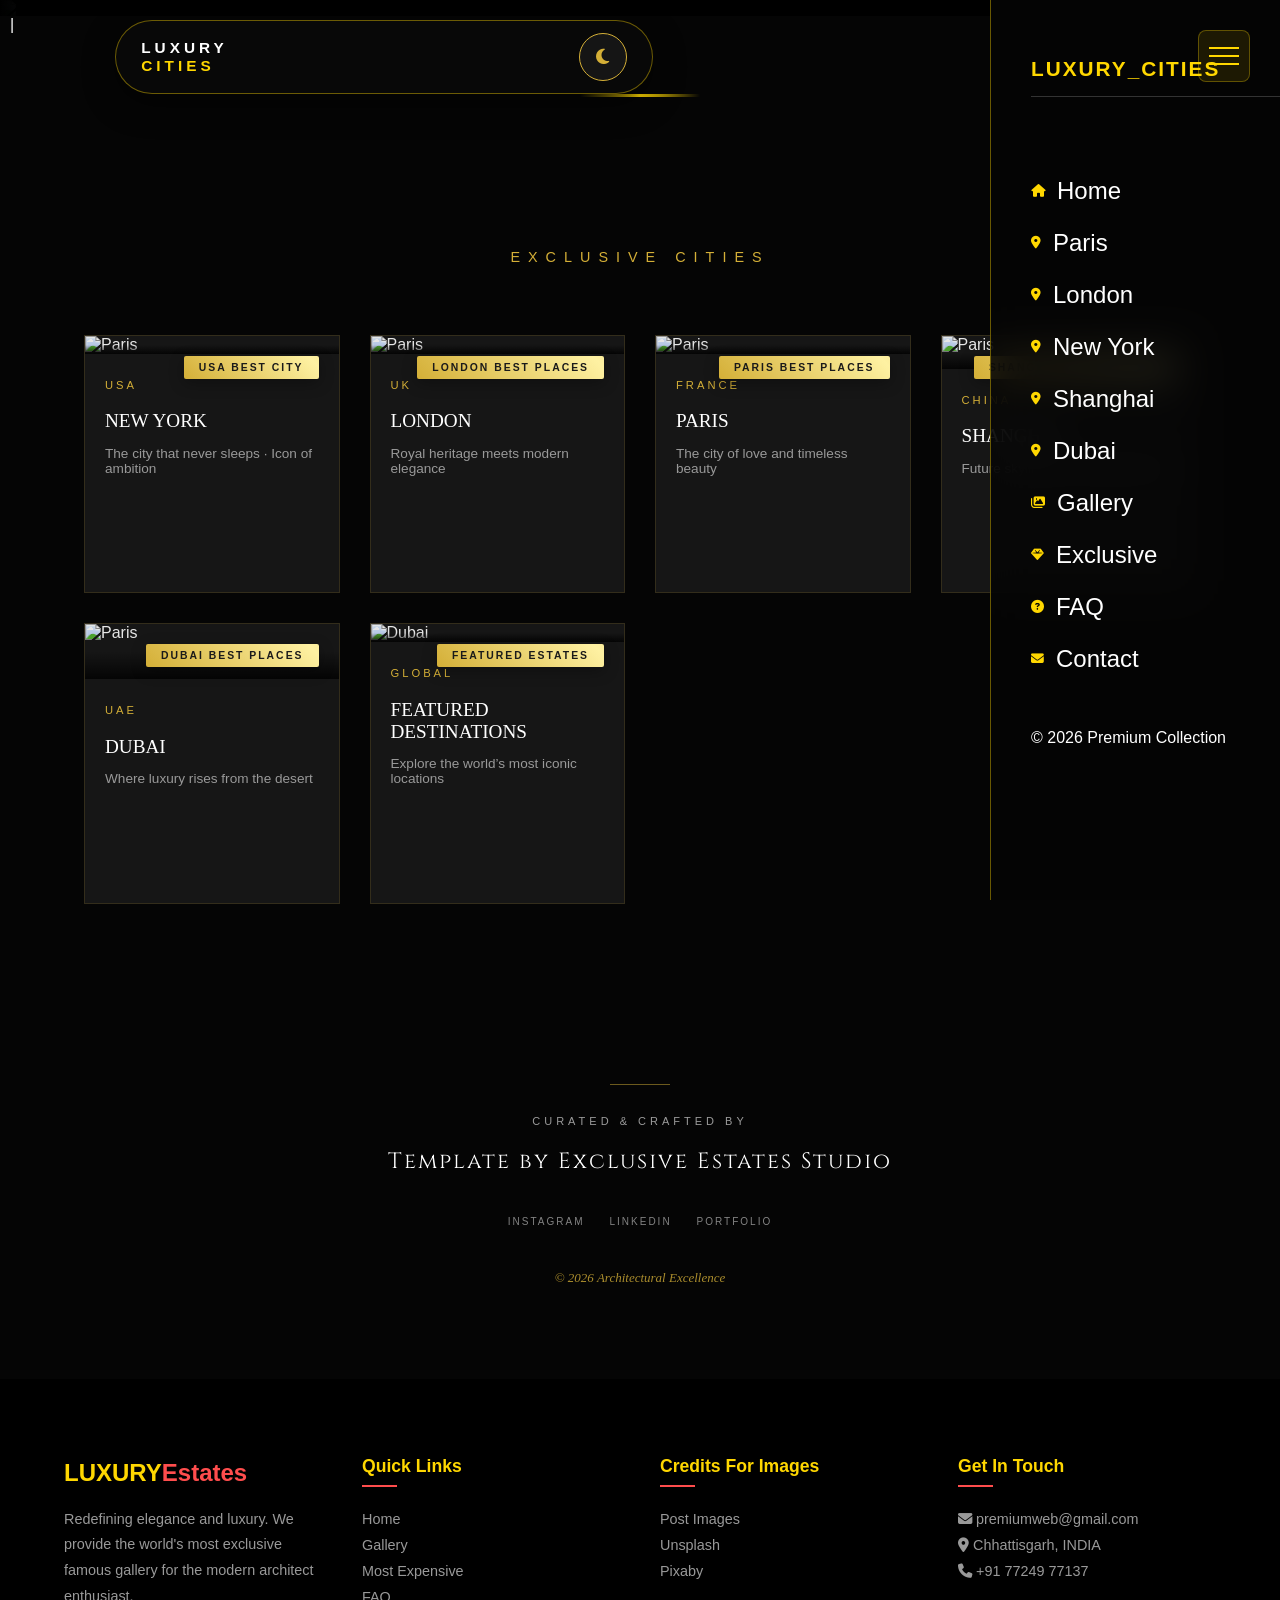
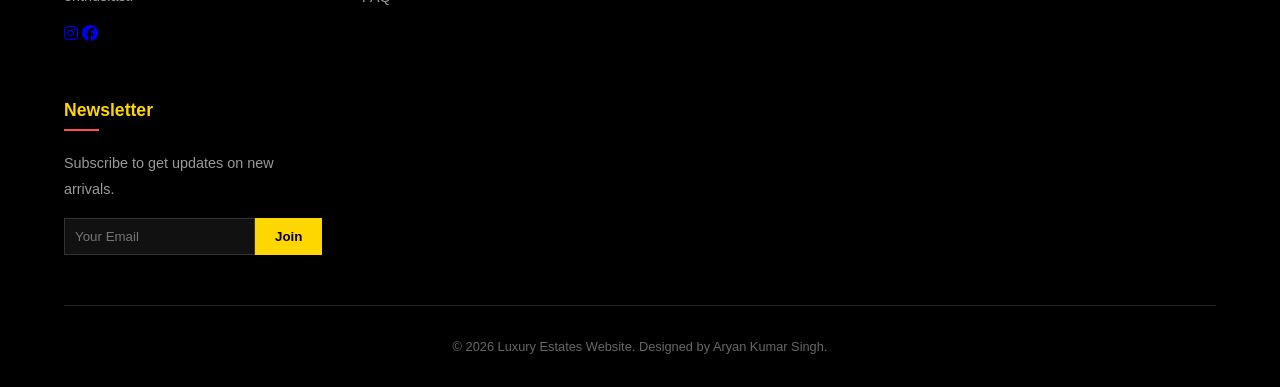
==== commit 2e996108: "Update index.html" ====
--- a/index.html
+++ b/index.html
@@ -11,7 +11,7 @@
 <link href="https://fonts.googleapis.com/css2?family=Cormorant+Garamond:wght@300;400&family=Inter:wght@300;400&display=swap" rel="stylesheet">
         
 
-<link rel="stylesheet" href="style.css">
+<link rel="stylesheet" href="main-global-body.css">
 
         
     </head>
@@ -351,4 +351,4 @@
 <script src="lazy-loading.js"></script>
        
     </body>
-</html>+</html>
--- a/main-global-body.css
+++ b/main-global-body.css
@@ -0,0 +1,1745 @@
+* Preloader full-screen */
+#lux-loader {
+    position: fixed;
+    top: 0;
+    left: 0;
+    width: 100%;
+    height: 100%;
+    background: #0a0a0a; /* dark luxury background */
+    display: flex;
+    justify-content: center;
+    align-items: center;
+    z-index: 9999;
+    overflow: hidden;
+}
+
+/* Inner container */
+.loader-inner {
+    text-align: center;
+}
+
+/* Logo */
+.loader-logo {
+    width: 120px; /* customize size */
+    margin-bottom: 20px;
+    animation: logoPulse 1.5s infinite alternate;
+}
+
+/* Logo pulse animation */
+@keyframes logoPulse {
+    0% { transform: scale(1); opacity: 0.8; }
+    100% { transform: scale(1.1); opacity: 1; }
+}
+
+/* Animated ring around logo */
+.loader-ring {
+    width: 60px;
+    height: 60px;
+    border: 4px solid #d4af37; /* gold luxury color */
+    border-top: 4px solid transparent;
+    border-radius: 50%;
+    animation: spin 1s linear infinite;
+    margin: 0 auto;
+}
+
+/* Spin animation */
+@keyframes spin {
+    0% { transform: rotate(0deg); }
+    100% { transform: rotate(360deg); }
+}
+.lazy-img {
+  filter: blur(10px);
+  transition: 0.5s ease;
+}
+
+.lazy-img.loaded {
+  filter: blur(0);
+}
+
+.montserrat-title {
+  font-family: "Montserrat", sans-serif;
+  font-optical-sizing: auto;
+  font-weight: 500;
+  font-style: normal;
+  text-decoration:bold;
+  font-size:24px;
+}
+
+
+.lora-title {
+  font-family: "Lora", serif;
+  font-optical-sizing: auto;
+  font-weight: 500;
+  font-style: normal;
+  font-size:16px;
+  z-index:9999;
+  position:relative;
+  }
+
+.cinzel-title {
+  font-family: "Cinzel", serif;
+  font-optical-sizing: auto;
+  font-weight: 500;
+  font-style: normal;
+  text-align:center;
+  position:relative;
+  justify-content:center;
+  left:0%;
+  font-size:40px;
+  z-index:999;
+  overflow-x:hidden;
+}
+
+html{
+scroll-behavior:smooth;
+}
+.bar a:hover{
+color:gold;
+text-shadow:0 0 10px gold,0 0 20px gold;
+}
+
+.nav-bar{
+    height:20px;
+    width:20px;
+    color:black;
+    padding:15px;
+    color:white;
+}
+/* CRITICAL: This stops the right-side scrolling problem */
+* {
+  box-sizing: border-box;
+}
+
+body {
+  overflow-x: hidden;
+  margin: 0;
+  padding: 0;
+  font-family:Arial;
+}
+
+
+.master-pill-nav {
+    position: fixed;
+    top: 20px;
+    left: 0;
+    width: 60%;
+    display: flex;
+    justify-content: center;
+    align-items: center;
+    z-index: 9999; /* Ensures it is always on top */
+    pointer-events: none; /* Allows clicking through the empty container area */
+}
+
+.pill-inner {
+    pointer-events: auto; /* Re-enables clicking for the navbar itself */
+    width: 70%;
+    max-width: 800px;
+    background: rgba(10, 10, 10, 0.85);
+    backdrop-filter: blur(15px);
+    -webkit-backdrop-filter: blur(15px);
+    border: 1px solid rgba(255, 215, 0, 0.4);
+    border-radius: 50px;
+    display: flex;
+    justify-content: space-between;
+    align-items: center;
+    padding: 12px 25px;
+    box-shadow: 0 10px 30px rgba(0,0,0,0.5);
+}
+
+.pill-logo {
+    color: #fff;
+    font-weight: bold;
+    letter-spacing: 4px;
+    font-size: clamp(0.9rem, 1.2vw, 1.1rem);
+}
+
+.pill-logo span { color: #ffd700; }
+
+.pill-links {
+    display: flex;
+    list-style: none;
+    gap: 25px;
+    margin: 0;
+    padding: 0;
+}
+
+.pill-links a {
+    color: #bbb;
+    text-decoration: none;
+    font-size: 13px;
+    text-transform: uppercase;
+    letter-spacing: 1px;
+    transition: 0.3s;
+}
+
+.pill-links a:hover { color: #ffd700; }
+
+/* Hamburger Button */
+.pill-burger {
+    cursor: pointer;
+    display: flex;
+    flex-direction: column;
+    gap: 5px;
+}
+
+.pill-burger span {
+    width: 18px;
+    height: 2px;
+    background: #ffd700;
+    transition: 0.3s;
+}
+
+/* Responsive Logic */
+@media (max-width: 768px) {
+    .pill-links { display: none; } /* Hide links on phone to prevent crowding */
+    .pill-inner { width: 95%; padding: 10px 20px; }
+}
+
+.theme-toggle {
+    cursor: pointer;
+
+    width: clamp(36px, 5vw, 50px);
+    height: clamp(36px, 5vw, 50px);
+
+    display: flex;
+    align-items: center;
+    justify-content: center;
+
+    border-radius: 50%;
+
+    background: rgba(255, 255, 255, 0.05);
+    border: 1px solid rgba(212, 175, 55, 0.3);
+
+    transition: all 0.3s ease;
+    outline: none;
+    -webkit-tap-highlight-color: transparent;
+}
+@media (max-width: 480px) {
+    .theme-toggle {
+        width: 36px;
+        height: 36px;
+    }
+}
+
+@media (min-width: 1024px) {
+    .theme-toggle {
+        width: 48px;
+        height: 48px;
+    }
+}
+.theme-toggle {
+    touch-action: manipulation;
+}
+
+.theme-toggle:hover {
+    background: rgba(212, 175, 55, 0.1);
+    transform: rotate(15deg); /* Fixed: Changed px to deg */
+}
+
+#theme-icon {
+    color: #D4AF37; /* Metallic Gold */
+    font-size: 1.1rem;
+}
+
+/* --- PREMIUM LIGHT MODE (WHITE & BLACK) --- */
+
+body.light-mode {
+    background-color: #FCFCFC !important; /* Premium Crisp White */
+    color: #050505 !important; /* Piano Black */
+}
+
+body.light-mode .pill-inner {
+    background: #FFFFFF;
+    border: 1px solid #E0E0E0;
+    box-shadow: 0 10px 40px rgba(0, 0, 0, 0.06);
+}
+
+body.light-mode .pill-logo {
+    color: #050505;
+    font-weight: 800;
+}
+
+/* Luxury Card - Minimalist White */
+body.light-mode .luxury-card {
+    background: #FFFFFF;
+    border: 1px solid #F0F0F0;
+    box-shadow: 0 8px 24px rgba(0, 0, 0, 0.04);
+}
+
+body.light-mode .card-details h3 {
+    color: #050505; 
+}
+
+/* Featured Box - Stark & Modern */
+body.light-mode .featured-box {
+    background: #F8F9FA; /* Extremely light grey/white */
+    backdrop-filter: blur(20px);
+    border: 1px solid #EDEDED;
+    box-shadow: 0 15px 50px rgba(0, 0, 0, 0.05);
+}
+
+body.light-mode .featured-title {
+    color: #888; /* Subtle grey for labels */
+    letter-spacing: 1px;
+}
+
+body.light-mode .featured-text h3 {
+    color: #050505;
+}
+
+body.light-mode .featured-text p {
+    color: #333; /* Slightly softer black for long text */
+    line-height: 1.6;
+}
+
+/* Image Shadow - Sharp and Clean */
+body.light-mode .featured-image img {
+    filter: drop-shadow(0 20px 30px rgba(0, 0, 0, 0.1));
+}
+
+/* 1. DEFINE VARIABLES AT THE TOP */
+:root {
+    --bg-color: #050505;     /* Deep Black */
+    --text-color: #FFFFFF;   /* White */
+    --card-bg: #1a1a1a;      /* Dark Grey */
+    --accent-gold: #D4AF37;  /* Metallic Gold */
+}
+
+body.light-mode {
+    --bg-color: #FCFCFC;     /* Premium White */
+    --text-color: #050505;   /* Piano Black */
+    --card-bg: #FFFFFF;      /* Pure White */
+    --accent-gold: #B8860B;  /* Deeper Gold for contrast */
+}
+
+/* 2. APPLY TO GLOBAL BODY */
+body {
+    background-color: var(--bg-color);
+    color: var(--text-color);
+    transition: background-color 0.3s ease, color 0.3s ease;
+    margin: 0;
+    font-family: sans-serif; /* Or your preferred font */
+}
+
+/* 3. YOUR COMPONENT STYLES (Toggle, Cards, etc.) */
+.theme-toggle {
+    cursor: pointer;
+    background: rgba(255, 255, 255, 0.05);
+    border: 1px solid var(--accent-gold);
+    /* ... rest of your toggle code ... */
+}
+
+.luxury-card {
+    background-color: var(--card-bg);
+    color: var(--text-color);
+    border: 1px solid rgba(0,0,0,0.1);
+    /* ... rest of your card code ... */
+}
+
+
+.side-nav.active {
+  right: 0;
+  visibility: visible; /* Show it only when active */
+}
+
+.bar {
+  width: 100%;
+  height: 2px;
+  background-color: #ffd700; /* Gold */
+  transition: all 0.4s cubic-bezier(0.6, 0.05, 0.1, 0.9);
+}
+/* Burger Button */
+.menu-btn {
+  position: fixed;
+  top: 30px;
+  right: 30px;
+  z-index: 2000;
+  cursor: pointer;
+  background: rgba(255, 215, 0, 0.1);
+  padding: 10px;
+  border-radius: 8px;
+  border: 1px solid rgba(255, 215, 0, 0.3);
+  transition: 0.3s;
+  outline: none;
+-webkit-tap-highlight-color: transparent
+}
+
+.btn-line {
+  width: 30px;
+  height: 2px;
+  background-color: #ffd700;
+  margin: 6px 0;
+  transition: 0.4s;
+}
+
+/* Sidebar Styling */
+.side-nav {
+  position: fixed;
+  top: 0;
+  right: -350px; /* Hidden off-screen */
+  width: 50%;
+  height: 100vh;
+  background: rgba(5, 5, 5, 0.85);
+  backdrop-filter: blur(20px); /* Premium Glass Effect */
+  border-left: 1px solid rgba(255, 215, 0, 0.4);
+  z-index: 1999;
+  transition: all 0.5s cubic-bezier(0.77, 0, 0.175, 1);
+  display: flex;
+  flex-direction: column;
+  padding: 40px;
+ 
+}
+
+.side-nav.active {
+  right: 0;
+}
+
+
+/* Logo */
+.nav-logo {
+  color: #ffd700;
+  letter-spacing: 2px;
+  margin-bottom: 40px;
+  border-bottom: 1px solid #333;
+  padding-bottom: 15px;
+
+  font-size: 1.3rem; /* fixed */
+  white-space: normal; /* ✅ allow wrapping */
+  word-break: break-word; /* ✅ break long words if needed */
+}/* Links */
+.nav-links a {  color: #fff;
+  text-decoration: none;
+  font-size: 1.2rem; /* fixed */
+
+  display: flex;
+  align-items: center;
+  gap: 12px;
+
+  transition: 0.3s;
+
+  white-space: normal; /* ✅ allow wrapping */
+  overflow-wrap: break-word; /* ✅ safe wrapping */
+}
+/* Navigation Links */
+.nav-links {
+  list-style: none;
+  padding: 0;
+}
+
+
+
+.nav-links a {
+    color: #fff;
+    text-decoration: none;
+    font-size: clamp(0.9rem, 2vw, 1.5rem); /* responsive text size */
+    
+    display: flex;
+    align-items: center;
+    gap: clamp(6px, 1.5vw, 12px); /* responsive spacing between icon & text */
+    
+    transition: 0.3s;
+    white-space: normal; /* allow wrapping if needed */
+    overflow-wrap: break-word;
+}
+
+/* Nav Icons */
+.nav-links a i {
+    color: #ffd700;
+    font-size: clamp(0.7rem, 1.2vw, 1.4rem); /* icon scales with text */
+}
+
+/* Nav list spacing */
+.nav-links li {
+    margin: clamp(0.5rem, 2vw, 1.5rem) 0; /* responsive vertical spacing */
+}
+
+.nav-links a i {
+  color: #ffd700;
+  font-size: clamp(0.7rem,1vw,1.4rem);
+}
+
+.nav-links a:hover {
+  color: #ffd700;
+  transform: translateX(8px);
+}
+
+/* ---------- RESPONSIVE (NO TEXT CHANGE) ---------- */
+
+/* Tablets */
+@media (max-width: 768px) {
+  .nav-logo {
+    margin-bottom: 10px;
+    padding-bottom: 12px;
+  }
+
+  .nav-links li {
+    margin: 18px 0;
+  }
+
+  .nav-links a {
+    gap: 10px;
+  }
+}
+
+/* Small Phones */
+@media (max-width: 480px) {
+  .nav-logo {
+    margin-bottom: 10px;
+    padding-bottom: 10px;
+  }
+
+  .nav-links li {
+    margin: 13px 0;
+  }
+
+  .nav-links a {
+    gap: 8px;
+  }
+}
+
+/* Very Small Devices */
+@media (max-width: 360px) {
+  .nav-links a {
+    gap: 6px;
+  }
+
+  .nav-links li {
+    margin: 12px 0;
+  }
+}
+.nav-links a:hover {
+  color: #ffd700;
+  transform: translateX(10px);
+}
+
+/* Background Blur Overlay */
+.menu-blur {
+  position: fixed;
+  top: 0;
+  left: 0;
+  width: 100%;
+  height: 100%;
+  background: rgba(0,0,0,0.6);
+  z-index: 1998;
+  display: none;
+  transition: 0.3s;
+}
+
+.menu-blur.active {
+  display: block;
+}
+
+/* Button Animation to 'X' */
+.menu-btn.open .btn-line:nth-child(1) { transform: translateY(8px) rotate(45deg); }
+.menu-btn.open .btn-line:nth-child(2) { opacity: 0; }
+.menu-btn.open .btn-line:nth-child(3) { transform: translateY(-8px) rotate(-45deg); }
+/* Container and Layout */
+.main-footer {
+    background-color: #000;
+    color: #fff;
+    padding: 60px 5% 20px;
+    font-family: 'Segoe UI', Tahoma, Geneva, Verdana, sans-serif;
+}
+
+.footer-container {
+    max-width: 1200px;
+    margin: 0 auto;
+    display: grid;
+    grid-template-columns: repeat(auto-fit, minmax(200px, 1fr));
+    gap: 40px;
+}
+
+/* Typography & Colors */
+.yellow { color: #FFD700; }
+.red-text { color: #FF4D4D; }
+
+.footer-section h3 {
+    color: #FFD700;
+    font-size: 1.1rem;
+    margin-bottom: 8px;
+    text-transform: capitalize;
+}
+
+.accent-line {
+    width: 35px;
+    height: 2px;
+    background-color: #FF4D4D;
+    margin-bottom: 20px;
+}
+
+.description, .links-list, .contact-list, .newsletter p {
+    color: #999;
+    font-size: 0.9rem;
+    line-height: 1.8;
+}
+
+/* Lists and Icons */
+.links-list, .contact-list {
+    list-style: none;
+    padding: 0;
+}
+
+.links-list a {
+    color: #999;
+    text-decoration: none;
+    transition: 0.3s;
+}
+
+.links-list a:hover {
+    color: #FFD700;
+}
+
+/* Newsletter Input Group */
+.input-group {
+    display: flex;
+    margin-top: 15px;
+}
+
+.input-group input {
+    flex: 1;
+    padding: 10px;
+    border: 1px solid #333;
+    background: #111;
+    color: #fff;
+    outline: none;
+}
+
+.join-btn {
+    background-color: #FFD700;
+    color: #000;
+    border: none;
+    padding: 0 20px;
+    font-weight: bold;
+    cursor: pointer;
+    transition: background 0.3s;
+}
+
+.join-btn:hover {
+    background-color: #e5c100;
+}
+
+/* Copyright Section */
+.footer-bottom {
+    text-align: center;
+    margin-top: 50px;
+    padding-top: 20px;
+    border-top: 1px solid #222;
+    font-size: 0.8rem;
+    color: #666;
+}
+
+.reveal{
+opacity:0;
+transform:translateY(60px);
+transition:1s;
+}
+
+.reveal.active{
+opacity:1;
+transform:translateY(0);
+}
+/* --- Desktop Styles (Base) --- */
+.luxury-container {
+  margin: 20px auto;
+  width: 100%;
+  max-width: 1200px; /* Limits width on ultra-wide screens */
+  font-family: 'Segoe UI', Roboto, Helvetica, Arial, sans-serif;
+}
+
+.luxury-viewport {
+  position: relative;
+  width: 100%;
+  height: 500px; /* Default desktop height */
+  overflow: hidden;
+  background: #111;
+  border-radius: 4px;
+}
+
+.luxury-wrapper {
+  display: flex;
+  width: 100%;
+  height: 100%;
+  transition: transform 0.7s cubic-bezier(0.4, 0, 0.2, 1);
+}
+
+.lux-slide {
+  min-width: 100%;
+  height: 100%;
+  position: relative;
+}
+
+.lux-slide img {
+  width: 100%;
+  height: 100%;
+  object-fit: cover;
+  display: block;
+}
+
+.lux-overlay {
+  position: absolute;
+  bottom: 40px;
+  left: 30px;
+  color: #fff;
+  z-index: 5;
+  padding-right: 20px;
+}
+
+.lux-overlay h2 {
+  color: #FFD700;
+  font-size: 2.8rem;
+  font-weight: 700;
+  margin: 0;
+  letter-spacing: 2px;
+  text-transform: uppercase;
+  text-shadow: 2px 2px 15px rgba(0,0,0,0.8);
+}
+
+.lux-overlay p {
+  font-size: clamp(0.9rem, 1.2vw, 1.1rem);
+  margin-top: 5px;
+  text-shadow: 1px 1px 10px rgba(0,0,0,0.8);
+}
+
+.lux-nav {
+  position: absolute;
+  top: 50%;
+  transform: translateY(-50%);
+  background: rgba(0, 0, 0, 0.4);
+  backdrop-filter: blur(8px);
+  border: 1.5px solid rgba(255, 215, 0, 0.6);
+  color: #FFD700;
+  width: 55px;
+  height: 55px;
+  border-radius: 50%;
+  cursor: pointer;
+  font-size: 24px;
+  z-index: 10;
+  transition: all 0.3s ease;
+  display: flex;
+  align-items: center;
+  justify-content: center;
+  outline: none;
+-webkit-tap-highlight-color: transparent
+}
+
+
+.lux-prev { left: 20px; }
+.lux-next { right: 20px; }
+
+/* --- MOBILE RESPONSIVENESS --- */
+
+/* For Tablets */
+@media (max-width: 768px) {
+  .luxury-viewport {
+    height: 400px;
+  }
+  .lux-overlay h2 {
+    font-size: 2rem;
+  }
+}
+
+/* For Mobile Phones */
+@media (max-width: 480px) {
+  .luxury-viewport {
+    height: 260px; /* Shorter height for phones */
+  }
+  
+  .lux-overlay {
+    bottom: 20px;
+    left: 15px;
+  }
+
+  .lux-overlay h2 {
+    font-size: 1.2rem; /* Smaller text */
+    letter-spacing: 1px;
+  }
+
+  .lux-overlay p {
+    font-size: 0.8rem;
+  }
+
+ .lux-nav {
+  width: clamp(40px, 10vw, 60px);  /* ✅ responsive */
+  height: clamp(40px, 10vw, 60px); /* ✅ same as width */
+
+  font-size: clamp(16px, 3vw, 22px);
+
+  border-width: 1px;
+  border-radius: 50%; /* ✅ perfect circle */
+
+  display: flex;
+  align-items: center;
+  justify-content: center;
+
+  padding: 0; /* IMPORTANT */
+}
+  
+  .lux-prev { left: 10px; }
+  .lux-next { right: 10px; }
+}
+.lux-nav:hover {
+  transform: scale(1.1);
+  background: rgba(0,0,0,0.6);
+}
+.banner-hero {  
+    position: relative;  
+    width: 100%;  
+    min-height: clamp(320px, 60vh, 700px); /* responsive height */
+    overflow: hidden;  
+    background: #000;  
+    font-family: 'Segoe UI', Arial, sans-serif;  
+}  
+
+.banner-overlay {  
+    position: absolute;  
+    inset: 0;
+    background: 
+        linear-gradient(to right, rgba(0,0,0,0.9), transparent),
+        linear-gradient(to top, rgba(0,0,0,0.5), transparent);
+    z-index: 2;  
+}  
+
+.banner-img {  
+    width: 100%;  
+    height: 100%;  
+    object-fit: cover;  
+    display: block;
+}  
+
+.banner-content {  
+    position: absolute;  
+    bottom: clamp(20px, 8%, 80px);  
+    left: clamp(16px, 6%, 80px);  
+    z-index: 10;  
+    max-width: 90%;
+}  
+
+.banner-title {  
+    color: #ffd700;  
+    font-size: clamp(28px, 6vw, 70px);  
+    font-weight: 800;  
+    text-transform: uppercase;  
+    letter-spacing: clamp(2px, 0.5vw, 6px);  
+    margin: 0 0 10px 0;  
+    line-height: 1.1;  
+}  
+
+.banner-subtitle {  
+    color: #ffffff;  
+    font-size: clamp(10px, 2vw, 20px);  
+    letter-spacing: clamp(1px, 0.3vw, 3px);  
+    text-transform: uppercase;  
+    opacity: 0.9;  
+    font-weight: 300;  
+    line-height: 1.5;  
+
+    border-left: 3px solid #ffd700;  
+    padding-left: 14px;  
+    max-width: 500px;
+}
+
+/* Mobile adjustments */
+@media (max-width: 480px) {
+    .banner-hero {
+        min-height: 300px;
+    }
+    .banner-content {
+        bottom: 10%;
+        left: 5%;
+    }
+}
+body{
+opacity:0;
+transition:opacity 0.8s ease;
+}
+
+body.loaded{
+opacity:1;
+}
+.lux-slide img{
+transition:transform 0.6s ease;
+}
+
+.lux-slide:hover img{
+transform:scale(1.08);
+}
+.divider{
+width:120px;
+height:3px;
+background:linear-gradient(to right,transparent,#FFD700,transparent);
+margin:60px auto;
+}
+
+.some-class{
+text-shadow:0 0 10px rgba(255,215,0,0.7);
+}
+/* GOLD PROGRESS BAR */
+
+.lux-progress{
+position:absolute;
+bottom:0;
+left:0;
+width:100%;
+height:4px;
+background:rgba(255,255,255,0.2);
+}
+
+.lux-progress-bar{
+height:100%;
+width:0%;
+background:linear-gradient(90deg,#d4af37,#ffd700,#fff3b0);
+transition:0.5s;
+}
+
+
+/* DOT NAVIGATION */
+
+.lux-dots{
+position:absolute;
+bottom:18px;
+left:50%;
+transform:translateX(-50%);
+display:flex;
+gap:10px;
+}
+
+
+.lux-dot {
+    width: clamp(7px, 1.5vw, 12px);      /* scales from 6px to 12px depending on screen */
+    height: clamp(7px, 1.5vw, 12px);
+    border-radius: 50%;
+    background: rgba(255, 255, 255, 0.5);
+    cursor: pointer;
+    transition: 0.4s;
+    margin: clamp(4px, 1vw, 8px); /* optional spacing between dots */
+}
+
+.lux-dot.active{
+background:#FFD700;
+box-shadow:0 0 10px #FFD700;
+}
+
+
+/* SLIDE COUNTER */
+
+.lux-counter{
+position:absolute;
+top:20px;
+right:20px;
+color:white;
+font-size:14px;
+letter-spacing:2px;
+background:rgba(0,0,0,0.4);
+padding:6px 12px;
+border-radius:20px;
+backdrop-filter:blur(6px);
+z-index:1000;
+}
+.luxury-viewport{
+position:relative;
+overflow:hidden;
+}
+.credit-title{
+    font-family:"Cinzel",serif;
+font-size:32px;
+color:black;
+margin-bottom:20px;
+text-align:center;
+}
+.premium-credit {
+    padding: 80px 20px;
+    text-align: center;
+    background-color: var(--bg-color); /* Adapts to your theme toggle */
+    transition: background-color 0.3s ease;
+}
+
+/* Elegant line that grows from the center */
+.credit-divider {
+    width: 60px;
+    height: 1px;
+    background: var(--accent-gold);
+    margin: 0 auto 30px auto;
+    opacity: 0.5;
+}
+
+.credit-content {
+    display: flex;
+    flex-direction: column;
+    align-items: center;
+    gap: 10px;
+}
+
+.curated-text {
+    font-family: "Montserrat", sans-serif;
+    font-size: 11px;
+    text-transform: uppercase;
+    letter-spacing: 4px; /* Very wide spacing for luxury feel */
+    color: var(--text-color);
+    opacity: 0.6;
+}
+
+.brand-signature {
+    font-family: "Cinzel", serif; /* Matching your estate titles */
+    font-size: 22px;
+    font-weight: 400;
+    color: var(--text-color);
+    margin: 10px 0;
+    letter-spacing: 2px;
+}
+
+.credit-year {
+    font-family: "Lora", serif;
+    font-style: italic;
+    font-size: 13px;
+    color: var(--accent-gold);
+    opacity: 0.8;
+}
+
+/* Add a subtle hover effect on the signature */
+.brand-signature:hover {
+    color: var(--accent-gold);
+    cursor: default;
+    transition: color 0.4s ease;
+}
+.social-row {
+    display: flex;
+    gap: 25px;
+    margin: 20px 0;
+}
+
+.social-link {
+    font-family: "Montserrat", sans-serif;
+    font-size: 10px;
+    text-transform: uppercase;
+    letter-spacing: 2px;
+    text-decoration: none;
+    color: var(--text-color);
+    opacity: 0.5;
+    position: relative;
+    transition: all 0.3s ease;
+}
+
+/* Elegant Animated Underline */
+.social-link::after {
+    content: '';
+    position: absolute;
+    bottom: -4px;
+    left: 0;
+    width: 0%;
+    height: 1px;
+    background-color: var(--accent-gold);
+    transition: width 0.3s ease;
+}
+
+.social-link:hover {
+    opacity: 1;
+    color: var(--accent-gold);
+}
+
+.social-link:hover::after {
+    width: 100%;
+}
+:root {
+    --cj-gold: #c5a059;
+    --cj-white: #ffffff;
+    --cj-gray: #a0a0a0;
+    --cj-ease: cubic-bezier(0.4, 0, 0.2, 1);
+}
+
+.cj-wrapper {
+    width: 100%;
+    max-width: 800px;
+    margin: 10px auto;
+    border-top: 1px solid rgba(197, 160, 89, 0.2);
+    font-family: 'Inter', sans-serif;
+    background: transparent;
+}
+
+.cj-trigger {
+    display: flex;
+    justify-content: space-between;
+    align-items: center;
+    padding: 20px 15px;
+    cursor: pointer;
+    transition: background 0.5s;
+    outline: none;
+    -webkit-tap-highlight-color: transparent;
+}
+
+.cj-label {
+    font-size: 11px;
+    letter-spacing: 3px;
+    color: var(--cj-gold);
+    font-weight: 600;
+}
+
+.cj-plus {
+    font-size: 24px;
+    color: var(--cj-gold);
+    transition: transform 0.5s var(--cj-ease);
+    font-weight: 200;
+}
+
+/* The Secret to Smoothness */
+.cj-content {
+    max-height: 0;
+    overflow: hidden;
+    opacity: 0;
+    transition: max-height 0.7s var(--cj-ease), opacity 0.4s ease;
+}
+
+.cj-inner {
+    padding: 10px 15px 30px 15px;
+}
+
+.cj-title {
+    font-size: 24px;
+    color: var(--cj-white);
+    margin-bottom: 12px;
+    font-weight: 400;
+}
+
+.cj-text {
+    font-size: 14px;
+    line-height: 1.8;
+    color: var(--cj-gray);
+    margin-bottom: 20px;
+}
+
+.cj-line {
+    width: 40px;
+    height: 2px;
+    background: var(--cj-gold);
+}
+
+/* Active States */
+.cj-wrapper.active .cj-content {
+    max-height: 600px; /* High enough to fit your text */
+    opacity: 1;
+}
+
+.cj-wrapper.active .cj-plus {
+    transform: rotate(45deg);
+}
+:root {
+    --gold: #D4AF37;
+    --gold-fade: rgba(212, 175, 55, 0.1);
+    --glass: rgba(255, 255, 255, 0.03);
+}
+
+/* The Button */
+.brief-toggle {
+    display: flex;
+    justify-content: center;
+    align-items: center;
+    gap: 15px;
+    cursor: pointer;
+    padding: 14px 40px;
+    margin: 30px auto;
+    font-size: 11px;
+    text-transform: uppercase;
+    letter-spacing: 4px; /* Extreme spacing = Luxury */
+    font-weight: 600;
+    color: white;
+    background: black; 
+    border: 1px solid rgba(212, 175, 55, 0.3);
+    border-radius: 2px; /* Sharp corners often look more 'high fashion' than pills */
+    transition: all 0.5s cubic-bezier(0.2, 1, 0.3, 1);
+    outline: none;
+    -webkit-tap-highlight-color: transparent;
+}
+
+.brief-toggle:hover {
+    letter-spacing: 6px;
+    border-color: var(--gold);
+    box-shadow: 0 0 20px rgba(212, 175, 55, 0.1);
+}
+
+/* The Content Box */
+.brief-content {
+    max-height: 0;
+    overflow: hidden;
+    transition: max-height 0.8s cubic-bezier(0.4, 0, 0.2, 1), opacity 0.5s;
+    opacity: 0;
+    background: var(--glass);
+    border-radius: 4px;
+    width: 90%;
+    margin: 0 auto;
+}
+
+.brief-wrapper.active .brief-content {
+    max-height: 1000px;
+    opacity: 1;
+    border-bottom: 1px solid var(--gold-fade);
+}
+
+/* Inner Text Styling */
+.premium-inner {
+    padding: 40px 20px;
+}
+.summary-text {
+    font-family: 'Lora', serif; /* Use a Serif font for the body */
+    font-size: 16px;
+    line-height: 1.8;
+    color: var(--text-color);
+    text-align: center;
+    margin-bottom: 40px;
+    font-style: italic;
+}
+
+/* The Info Grid - The Premium Secret */
+.info-grid {
+    display: grid;
+    grid-template-columns: 1fr 1fr 1fr;
+    gap: 20px;
+    border-top: 1px solid rgba(255,255,255,0.05);
+    padding-top: 30px;
+}
+
+.info-label {
+    display: block;
+    font-size: 9px;
+    color: var(--gold);
+    letter-spacing: 2px;
+    text-transform: uppercase;
+    margin-bottom: 8px;
+}
+
+.info-value {
+    font-size: 13px;
+    color: var(--text-color);
+    font-weight: 300;
+}
+
+.highlights-box {
+    margin-top: 30px;
+    padding: 20px;
+    background: rgba(212, 175, 55, 0.05);
+    border-left: 2px solid var(--gold);
+}
+
+.highlight-title {
+    font-size: 12px;
+    color: white;
+    text-transform: uppercase;
+    margin-bottom: 5px;
+}
+.section{
+  padding:clamp(40px,8vh,100px) 0;
+}
+@media (max-width:480px){
+
+  .hero-title{
+    font-size:24px;
+  }
+
+  .hero-subtitle{
+    font-size:12px;
+  }
+
+  .button{
+    width:100%;
+    text-align:center;
+  }
+
+}
+@media (max-width:768px){
+
+  .hero{
+    height:70vh;
+    padding:0 3vw;
+  }
+
+  .hero-title{
+    font-size:28px;
+  }
+
+  .info-grid{
+    grid-template-columns:1fr;
+  }
+
+  .top-bar{
+    flex-direction:column;
+    align-items:flex-start;
+  }
+
+}
+@media (max-width:1024px){
+
+  .hero{
+    height:80vh;
+  }
+
+  .info-grid{
+    grid-template-columns:repeat(2,1fr);
+  }
+
+}
+@media (max-width: 360px) {
+  .banner-content {
+    bottom: 8%;
+    left: 3%;
+  }
+  .cinzel-title {
+    font-size: 22px;
+  }
+}
+
+.luxury-grid {
+  display: grid;
+  padding: 10px;
+  gap: 10px; /* Space between cards */
+  width: 100%;
+}
+
+
+
+
+:root {
+    --gold: #d4af37; /* A more "real" gold than pure yellow */
+    --gold-bright: #ffd700;
+    --dark-card: #121212;
+}
+
+.featured-gallery {
+    padding: 80px 5%;
+    background: var(--bg-color);
+}
+
+.featured-title {
+    color: var(--gold);
+    text-align: center;
+    font-size: 0.9rem;
+    font-weight: 300;
+    letter-spacing: 8px; /* Luxury is in the spacing */
+    margin-bottom: 50px;
+    text-transform: uppercase;
+}
+
+/* Base Grid - Desktop First */
+.premium-grid {
+    display: grid;
+    grid-template-columns: repeat(4, 1fr); 
+    gap: 30px;
+    padding: 20px;
+}
+
+.luxury-card {
+    position: relative;
+    background: rgba(26, 26, 26, 0.85); 
+    backdrop-filter: blur(15px);
+    -webkit-backdrop-filter: blur(15px);
+    border-radius: 0px; 
+    border: 1px solid rgba(212, 175, 55, 0.15);
+    transition: all 0.7s cubic-bezier(0.23, 1, 0.32, 1);
+    overflow: hidden;
+    cursor: pointer;
+    display: flex;
+    flex-direction: column;
+}
+
+.luxury-card:hover {
+    transform: translateY(-12px) scale(1.01);
+    background: rgba(30, 30, 30, 0.95);
+    border-color: rgba(212, 175, 55, 0.6);
+    box-shadow: 0 25px 50px rgba(0, 0, 0, 0.5), 
+                0 0 20px rgba(212, 175, 55, 0.1);
+    outline: none;
+    -webkit-tap-highlight-color: transparent;
+}
+
+.card-image {
+    position: relative;
+    height: 60%;
+    overflow: hidden;
+}
+
+.card-image img {
+    width: 100%;
+    height: 100%;
+    object-fit: cover;
+    transition: transform 1.2s ease;
+}
+
+/* Tablet - 768px */
+@media (max-width: 1024px) {
+    .premium-grid {
+        grid-template-columns: repeat(3, 1fr);
+        gap: 25px;
+    }
+}
+
+/* Mobile - 480px */
+@media (max-width: 768px) {
+    .premium-grid {
+        grid-template-columns: repeat(2, 1fr);
+        gap: 20px;
+    }
+
+    .luxury-card:hover {
+        transform: translateY(-8px) scale(1.02); /* Less heavy on small devices */
+    }
+}
+
+/* Small Mobile - 480px and below */
+@media (max-width: 480px) {
+    .premium-grid {
+        grid-template-columns: 1fr;
+        gap: 15px;
+    }
+
+    .luxury-card:hover {
+        transform: translateY(-5px) scale(1.01); /* Minimal movement for 2GB+ devices */
+        transition: all 0.4s ease-in-out;
+    }
+
+    .card-image {
+        height: 50%; /* Slightly smaller images on tiny screens */
+    }
+}
+
+.image-overlay {
+    position: absolute;
+    top: 0; left: 0;
+    width: 100%; height: 100%;
+    background: linear-gradient(to bottom, transparent 50%, rgba(0,0,0,0.8));
+}
+
+.card-details {
+    padding: 25px 20px;
+    text-align: left; /* Center looks casual, Left looks professional */
+}
+
+.card-details span {
+    color: var(--gold);
+    font-size: 0.7rem;
+    letter-spacing: 3px;
+    display: block;
+    margin-bottom: 8px;
+}
+
+.card-details h3 {
+    color: #fff;
+    font-size: 1.2rem;
+    font-family: 'Playfair Display', serif; /* Suggest adding a Serif font */
+    margin-bottom: 10px;
+    font-weight: 400;
+}
+
+.card-details p {
+    color: #999;
+    font-size: 0.85rem;
+}
+
+
+.luxury-card:hover img {
+    transform: scale(1.1);
+}
+
+/* Responsive */
+@media (max-width: 1100px) { .premium-grid { grid-template-columns: repeat(2, 1fr); } }
+@media (max-width: 650px) { .premium-grid { grid-template-columns: 1fr; } }
+
+/* 1. Spotlight Effect: When container is hovered, dim cards that are NOT hovered */
+.premium-grid:has(.luxury-card:hover) .luxury-card:not(:hover) {
+    filter: blur(2px) grayscale(0.5);
+    opacity: 0.6;
+}
+
+
+/* 2. The "Reveal" Button (Add this inside .card-details in HTML) */
+.view-btn {
+    display: inline-block;
+    margin-top: 15px;
+    padding: 8px 0;
+    color: var(--gold);
+    font-size: 0.7rem;
+    letter-spacing: 2px;
+    text-transform: uppercase;
+    border-bottom: 1px solid transparent;
+    opacity: 0;
+    transform: translateY(10px);
+    transition: 0.4s ease;
+}
+
+.luxury-card:hover .view-btn {
+    opacity: 1;
+    transform: translateY(0);
+    border-bottom: 1px solid var(--gold);
+}
+
+/* 3. Luxury Image Treatment */
+.card-image img {
+    filter: contrast(1.1) brightness(0.9); /* Makes photos look 'editorial' */
+    transition: transform 1.5s cubic-bezier(0.23, 1, 0.32, 1);
+}
+.premium-btn {
+    display: inline-flex;
+    align-items: center;
+    gap: 12px;
+    margin-top: 20px;
+    padding: 12px 28px;
+    color: var(--gold);
+    text-decoration: none;
+    font-size: 0.7rem;
+    font-weight: 600;
+    letter-spacing: 3px;
+    border: 1px solid var(--gold);
+    position: relative;
+    overflow: hidden;
+    transition: all 0.5s cubic-bezier(0.4, 0, 0.2, 1);
+    background: transparent;
+    z-index: 1;
+}
+
+/* The Animated Background Fill */
+.premium-btn::before {
+    content: '';
+    position: absolute;
+    top: 100%; /* Starts hidden at the bottom */
+    left: 0;
+    width: 100%;
+    height: 100%;
+    background: var(--gold);
+    transition: all 0.5s cubic-bezier(0.4, 0, 0.2, 1);
+    z-index: -1; /* Stays behind the text */
+}
+
+/* Button Hover State */
+.premium-btn:hover {
+    color: #000; /* Text turns black when background turns gold */
+}
+
+.premium-btn:hover::before {
+    top: 0; /* Slides the gold fill up */
+}
+
+/* Icon Animation */
+.premium-btn svg {
+    transition: transform 0.4s ease;
+}
+
+.premium-btn:hover svg {
+    transform: translateX(5px);
+}
+
+/* Reveal Animation (Matches the card hover) */
+.luxury-card .premium-btn {
+    opacity: 0;
+    transform: translateY(15px);
+}
+
+.luxury-card:hover .premium-btn {
+    opacity: 1;
+    transform: translateY(0);
+}
+.card-badge {
+    position: absolute;
+    top: 20px;
+    right: 20px;
+    z-index: 10;
+    padding: 6px 15px;
+    font-size: 0.65rem;
+    font-weight: 700;
+    letter-spacing: 2px;
+    text-transform: uppercase;
+    color: #1a1a1a; /* Dark text on gold */
+    background: linear-gradient(
+        45deg, 
+        #d4af37 0%, 
+        #fef1a2 50%, 
+        #d4af37 100%
+    );
+    background-size: 200% auto;
+    box-shadow: 0 4px 15px rgba(0,0,0,0.3);
+    border-radius: 2px; /* Sharp corners = Architectural/Premium */
+    animation: shine 3s linear infinite;
+}
+
+/* The Metallic Shimmer Animation */
+@keyframes shine {
+    to {
+        background-position: 200% center;
+    }
+}
+.premium-btn {
+    display: inline-flex;
+    align-items: center;
+    gap: 10px;
+}
+
+.premium-btn::after {
+    content: "";
+    width: 25px;
+    height: 15px;
+    /* This encodes your SVG arrow into a data URI */
+    background-image: url('data:image/svg+xml;utf8,<svg xmlns="http://www.w3.org/2000/svg" viewBox="0 0 25 15" fill="none" stroke="white" stroke-width="1.5"><path d="M1 7.5H24M24 7.5L17.5 1M24 7.5L17.5 14"/></svg>');
+    background-repeat: no-repeat;
+    background-size: contain;
+    display: inline-block;
+}
+
+/* Subtle "Sold" or "Exclusive" variant */
+.card-badge.exclusive {
+    background: rgba(0, 0, 0, 0.8);
+    color: var(--gold);
+    border: 1px solid var(--gold);
+    backdrop-filter: blur(5px);
+}
+
+
+
+/* ===================== */
+/* Responsive Estate Info */
+/* ===================== */
+
+.estate-info {
+    max-width: clamp(300px, 90%, 900px);  /* scales down on small screens */
+    margin: clamp(20px, 5vw, 60px) auto;  /* responsive vertical margin */
+    padding: clamp(20px, 5vw, 40px);      /* responsive padding */
+    
+    background: rgba(20, 20, 20, 0.8);
+    border: 1px solid rgba(255, 215, 0, 0.3);
+    border-radius: clamp(8px, 1vw, 12px);
+    
+    backdrop-filter: blur(10px);
+    box-shadow: 0 20px 40px rgba(0, 0, 0, 0.6);
+}
+
+/* Title */
+.estate-title {
+    font-family: "Cinzel", serif;
+    font-size: clamp(1.5rem, 5vw, 2.5rem); /* scales from mobile to desktop */
+    color: #FFD700;
+    margin-bottom: clamp(15px, 3vw, 20px);
+    text-align: center;
+}
+
+/* Description */
+.estate-description {
+    font-family: "Lora", serif;
+    font-size: clamp(0.9rem, 2.5vw, 1.2rem); /* responsive font size */
+    line-height: 1.8;
+    color: #ddd;
+    text-align: center;
+}
+
+/* Details Grid */
+.estate-details {
+    display: grid;
+    grid-template-columns: repeat(auto-fit, minmax(clamp(80px, 20%, 150px), 1fr)); /* responsive columns */
+    gap: clamp(10px, 2vw, 20px);  /* responsive gap */
+    margin-top: clamp(20px, 5vw, 30px);
+}
+
+/* Each Detail Box */
+.detail {
+    padding: clamp(10px, 2vw, 15px); /* responsive padding */
+    border: 1px solid rgba(255, 215, 0, 0.2);
+    border-radius: clamp(5px, 1vw, 8px);
+    text-align: center;
+    background: var(--bg-color, rgba(0,0,0,0.2)); /* fallback if var missing */
+    font-family: "Montserrat", sans-serif;
+    font-size: clamp(0.8rem, 2vw, 1rem); /* responsive text */
+}
+
+.key-toggle {
+    display: flex;
+    justify-content: center;
+    align-items: center;
+    gap: 12px;
+    cursor: pointer;
+
+    /* Thinner, more elegant padding */
+    padding: 12px 32px;
+    margin: 30px auto;
+
+    /* Typography is key for premium feel */
+    font-size: 13px;             /* Smaller font is often more 'luxury' */
+    text-transform: uppercase;    /* All caps for authority */
+    letter-spacing: 2px;         /* Wide spacing looks expensive */
+    font-weight: 500;
+    color: var(--text-color);
+
+    /* Background & Border */
+    background: var(--bg-color); 
+    border: 1px solid rgba(212, 175, 55, 0.4); /* Muted Gold */
+    border-radius: 100px;        /* Perfect pill shape */
+
+    /* Smoothness */
+    transition: all 0.4s cubic-bezier(0.23, 1, 0.32, 1);
+    outline: none;
+    -webkit-tap-highlight-color: transparent;
+    position: relative;
+    overflow: hidden;
+}
+
+/* Hover Effect - The 'Glow' */
+.key-toggle:hover {
+    border-color: #D4AF37;
+    background: var(--bg-color);
+    transform: translateY(-3px);
+    box-shadow: 0 10px 20px rgba(212, 175, 55, 0.15); /* Soft gold glow */
+}
+
+/* Make the arrow smaller and thinner */
+.arrow-2 {
+    font-size: 10px;
+    transition: transform 0.5s cubic-bezier(0.175, 0.885, 0.32, 1.275);
+}
+
+/* When the description is open (add this class via JS) */
+.key-toggle.active .arrow-2 {
+    transform: rotate(180deg);
+}
+
+/* description box */
+.brief-content-2 {
+    height: 0;
+    overflow: hidden;
+    transition: height 0.5s ease;
+
+    /* Use variables instead of hardcoded white/black */
+    background: var(--bg-color); 
+    color: var(--text-color);    
+
+    padding: 0 18px;
+    border-radius: 12px; /* Smoother premium corners */
+    margin-top: 10px;
+    
+    /* Optional: subtle border to define the area in light mode */
+    border: 1px solid rgba(128, 128, 128, 0.1); 
+}
+
+/* Fix the text color inside the list */
+.lora-title-2 ul li {
+    color: var(--text-color);
+    margin-bottom: 12px;
+    line-height: 1.6; /* Makes it look less like a 'dense' notebook */
+}
+
+
+.brief-content-2 p{
+margin:12px 0;
+color:var(--bg-color);
+}
+/* Initial state of all lazy images */
+.lazy {
+  opacity: 0;                /* Hide until loaded */
+  transition: opacity 0.5s ease-in-out;  /* Smooth fade-in */
+  display: block;            /* Prevent layout shift */
+  width: 100%;               /* Ensure images fill slider container */
+  height: auto;              /* Maintain aspect ratio */
+  object-fit: cover;         /* Cover without stretching */
+}
+
+/* When the image has loaded */
+.lazy.loaded {
+  opacity: 1;                /* Fade in when loaded */
+}
+
+/* Optional: slider frame overflow hidden */
+.luxury-container {
+  overflow: hidden;
+  position: relative;
+}
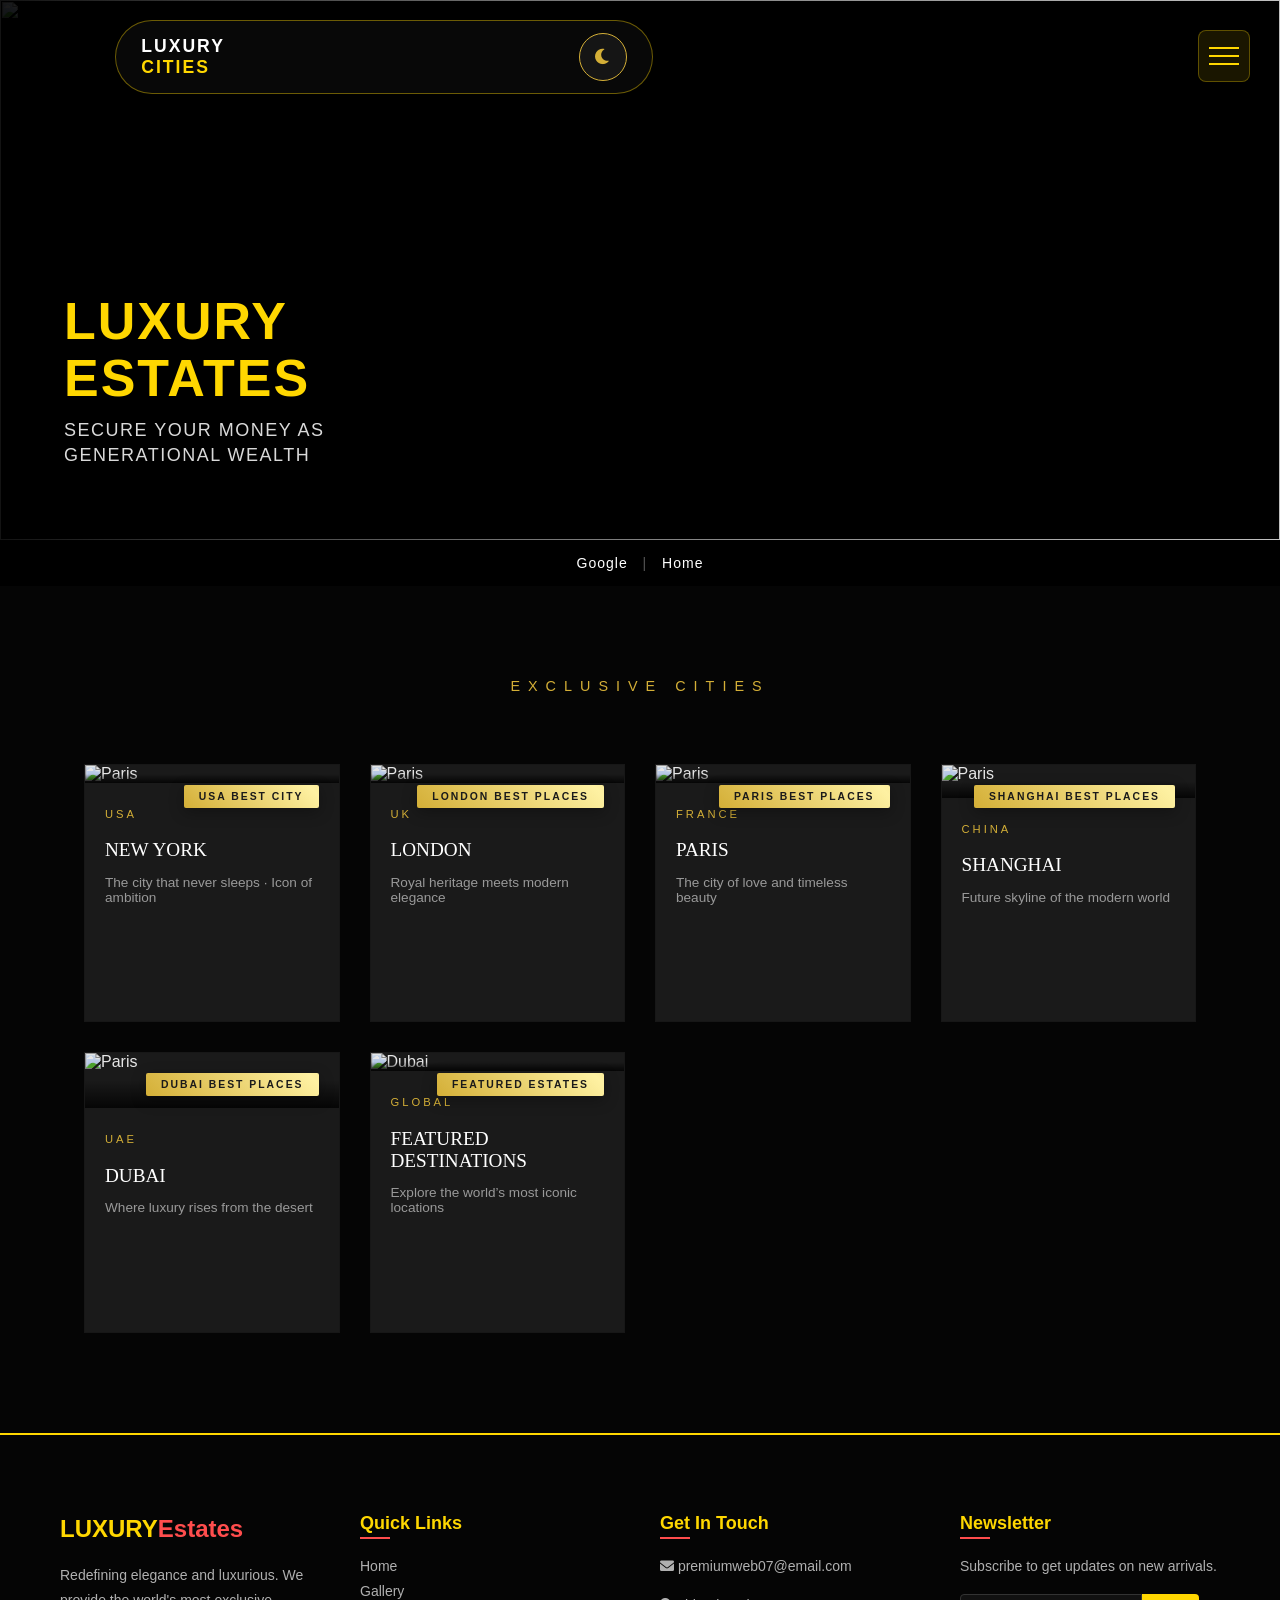
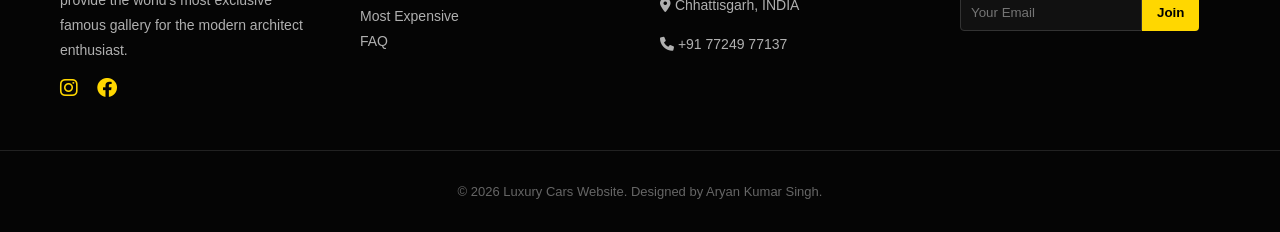
==== commit 28aff762: "Add files via upload" ====
--- a/index.html
+++ b/index.html
@@ -1,50 +1,985 @@
 <!DOCTYPE html>
-<html>
-    <head>
-        <title>Featured Estates – Exclusive Luxury Properties</title>
-        <meta charset="UTF-8">
-    <link rel="stylesheet" href="https://cdnjs.cloudflare.com/ajax/libs/font-awesome/6.5.0/css/all.min.css">
+<html lang="en">
+<head>
+<title><title>Famous Places – Luxury Travel & Exclusive Estates</title></title>
+<meta charset="UTF-8">
+<meta name="viewport" content="width=device-width, initial-scale=1.0">
+<!-- FAVICON -->
+<link rel="icon" href="https://i.postimg.cc/3NWG3npT/Bugatti-Chiron-Super-Sport-Golden-Era.jpg" type="image/png">
 <meta name="viewport" content="width=device-width, initial-scale=1.0">
 <link rel="preconnect" href="https://fonts.googleapis.com">
 <link rel="preconnect" href="https://fonts.gstatic.com" crossorigin>
-<link href="https://fonts.googleapis.com/css2?family=Cinzel:wght@400..900&family=Lora:ital,wght@0,400..700;1,400..700&family=Montserrat:ital,wght@0,100..900;1,100..900&display=swap" rel="stylesheet">
-<link href="https://fonts.googleapis.com/css2?family=Cormorant+Garamond:wght@300;400&family=Inter:wght@300;400&display=swap" rel="stylesheet">
-        
-
-<link rel="stylesheet" href="main-global-body.css">
-
+<link href="https://fonts.googleapis.com/css2?family=Oleo+Script:wght@400;700&family=Pacifico&display=swap" rel="stylesheet">
+
+<style>
+/* ===== BODY & HERO ===== */
+html { scroll-behavior: smooth; }
+body {
+    margin:0;
+    font-family: sans-serif;
+    background: linear-gradient(180deg,#000000,#0a0a0a,#111111);
+    color:white;
+    overflow-x:hidden;
+}
+/* This stops the page from shaking or scrolling sideways */
+html, body {
+  width: 100%;
+  margin: 0;
+  padding: 0;
+  overflow-x: hidden; /* This hides the sidebar while it is off-screen */
+  position: relative;
+}
+
+/* Ensure the sidebar doesn't cause overflow issues */
+.side-nav {
+  position: fixed;
+  top: 0;
+  right: -320px; /* Hidden state */
+  width: 280px;
+  height: 100vh;
+  /* ... keep your other CSS here ... */
+  visibility: hidden; /* Add this: Extra protection against ghost space */
+  transition: all 0.6s cubic-bezier(0.85, 0, 0.15, 1);
+}
+
+.side-nav.active {
+  right: 0;
+  visibility: visible; /* Show it only when active */
+}
+
+
+.oleo-script-regular {
+  font-family: "Oleo Script", system-ui;
+  font-weight: 400;
+  font-size:30px;
+}
+.oleo-script-bold {
+  font-family: "Oleo Script", system-ui;
+  font-weight: 700;
+  font-style: normal;
+}
+
+
+body{
+font-family:Arial;
+}
+.pacifico-regular{
+    font-size:22px;
+}
+@import url('https://fonts.googleapis.com/css2?family=Pacifico&display=swap');
+    font-family: 'Pacifico', cursive;
+}
+.bar a:hover{
+color:gold;
+text-shadow:0 0 10px gold,0 0 20px gold;
+}
+.premium-footer {
+  background: #050505;
+  color: #ffffff;
+  padding: 60px 0 20px 0;
+  font-family: 'Segoe UI', Tahoma, Geneva, Verdana, sans-serif;
+  border-top: 2px solid #ffd700; /* Signature Gold Border */
+}
+
+.footer-container {
+  max-width: 1200px;
+  margin: 0 auto;
+  display: grid;
+  grid-template-columns: repeat(4, 1fr);
+  gap: 40px;
+  padding: 0 20px;
+}
+
+/* Typography & Logo */
+.footer-logo {
+  font-size: 24px;
+  color: #ffd700;
+  margin-bottom: 20px;
+}
+.footer-logo span { color: #ff4d4d; } /* Red accent */
+
+.footer-column h3 {
+  font-size: 18px;
+  color: #ffd700;
+  margin-bottom: 20px;
+  position: relative;
+}
+
+/* Hover underline effect */
+.footer-column h3::after {
+  content: '';
+  width: 30px;
+  height: 2px;
+  background: #ff4d4d;
+  position: absolute;
+  left: 0;
+  bottom: -5px;
+}
+
+.footer-column p, .footer-column li {
+  color: #b0b0b0;
+  font-size: 14px;
+  line-height: 1.8;
+  list-style: none;
+}
+
+.footer-column ul { padding: 0; }
+
+.footer-column a {
+  color: #b0b0b0;
+  text-decoration: none;
+  transition: 0.3s;
+}
+
+.footer-column a:hover {
+  color: #ffd700;
+  padding-left: 5px;
+}
+
+/* Social Icons */
+.social-links a {
+  font-size: 20px;
+  margin-right: 15px;
+  color: #ffd700;
+}
+
+/* Newsletter Form */
+.footer-form {
+  display: flex;
+  margin-top: 15px;
+}
+
+.footer-form input {
+  background: #111;
+  border: 1px solid #333;
+  padding: 10px;
+  color: white;
+  width: 70%;
+  border-radius: 4px 0 0 4px;
+}
+
+.footer-form button {
+  background: #ffd700;
+  border: none;
+  padding: 10px 15px;
+  cursor: pointer;
+  font-weight: bold;
+  border-radius: 0 4px 4px 0;
+  transition: 0.3s;
+}
+
+.footer-form button:hover { background: #ff4d4d; color: white; }
+
+/* Copyright Section */
+.footer-bottom {
+  text-align: center;
+  margin-top: 50px;
+  padding-top: 20px;
+  border-top: 1px solid #222;
+  font-size: 13px;
+  color: #666;
+}
+
+/* RESPONSIVE */
+@media (max-width: 992px) {
+  .footer-container { grid-template-columns: repeat(2, 1fr); }
+}
+
+@media (max-width: 600px) {
+  .footer-container { grid-template-columns: 1fr; text-align: center; }
+  .footer-column h3::after { left: 50%; transform: translateX(-50%); }
+  .footer-form { justify-content: center; }
+}
+
+
+.banner{
+position:relative;
+width:100%;
+height:500vh;
+overflow:hidden;
+}
+
+.banner img{
+width:100%;
+height:100%;
+object-fit:cover;
+}
+
+.banner {
+  width:100%;
+  height:420vh; /* Adjust as needed */
+  position: relative;
+  overflow:hidden;
+  
+  /* Path to your image */
+  background-image: url('your-image.jpg');
+  background-size: cover;
+  background-position: center;
+}
+
+/* The Overlay */
+.banner::before {
+  content: "";
+  position: absolute;
+  top: 0;
+  left: 0;
+  width: 100%;
+  height: 100%;
+  
+  /* This creates the dark corner effect */
+  background: linear-gradient(
+    to right, 
+    rgba(0, 0, 0, 0.8) 25%,   /* Deep black at the left */
+    rgba(0, 0, 0, 0.4) 50%,  /* Fading mid-way */
+    transparent 100%         /* Completely clear on the right */
+  );
+}
+
+/* Ensure your text stays on top of the darkness */
+.banner-content {
+  position: relative;
+  z-index: 1;
+  color: white;
+  padding: 50px;
+}
+.nav-bar{
+    height:20vh:
+    width:20vw;
+    color:black;
+    padding:15px;
+    color:white;
+}
+/* CRITICAL: This stops the right-side scrolling problem */
+* {
+  box-sizing: border-box;
+}
+
+body {
+  overflow-x: hidden;
+  margin: 0;
+  padding: 0;
+}
+
+.luxury-grid {
+  display: grid;
+  padding: 10px;
+  gap: 10px; /* Space between cards */
+  width: 100%;
+}
+
+
+
+/* Burger Icon Container */
+.menu-toggle {
+  position: fixed;
+  top: 30px;
+  right: 30px;
+  width: 40px;
+  height: 30px;
+  z-index: 9001; /* Above the overlay */
+  cursor: pointer;
+  display: flex;
+  flex-direction: column;
+  justify-content: space-between;
+  outline: none;
+-webkit-tap-highlight-color: transparent
+}
+}
+
+.bar {
+  width: 100%;
+  height: 2px;
+  background-color: #ffd700; /* Gold */
+  transition: all 0.4s cubic-bezier(0.6, 0.05, 0.1, 0.9);
+}
+/* Burger Button */
+.menu-btn {
+  position: fixed;
+  top: 30px;
+  right: 30px;
+  z-index: 9000;
+  cursor: pointer;
+  background: rgba(255, 215, 0, 0.1);
+  padding: 10px;
+  border-radius: 8px;
+  border: 1px solid rgba(255, 215, 0, 0.3);
+  transition: 0.3s;
+  outline: none;
+-webkit-tap-highlight-color: transparent
+}
+
+.btn-line {
+  width: 30px;
+  height: 2px;
+  background-color: #ffd700;
+  margin: 6px 0;
+  transition: 0.4s;
+}
+
+.side-nav {
+  position: fixed;
+  top: 0;
+  right: -100%; /* better than -350px */
+  width: min(320px, 60%); /* responsive width */
+  height: 100vh;
+  background: rgba(5, 5, 5, 0.9);
+  backdrop-filter: blur(15px);
+  border-left: 1px solid rgba(255, 215, 0, 0.3);
+  z-index: 1999;
+  transition: right 0.4s ease;
+  display: flex;
+  flex-direction: column;
+  padding: clamp(20px, 5vw, 40px);
+}
+
+.side-nav.active {
+  right: 0;
+}
+.nav-logo {
+  font-size: clamp(1rem, 3vw, 1.4rem);
+  margin-bottom: clamp(30px, 6vw, 50px);
+
+/* Logo in Menu */
+  color: #ffd700;
+  letter-spacing: 2px;
+  
+  border-bottom: 1px solid #333;
+  padding-bottom: 20px;
+}
+.nav-logo span { color: #ff4d4d; }
+
+/* Navigation Links */
+.nav-links {
+  list-style: none;
+  padding: 0;
+}
+
+.nav-links li {
+  margin: clamp(15px, 3vw, 25px) 0;
+}
+
+.nav-links a {
+  color: #fff;
+  text-decoration: none;
+    font-size: clamp(0.95rem, 2vw, 1.2rem);
+  letter-spacing: 1px;
+  transition: 0.3s;
+  display: flex;
+  align-items: center;
+  gap: 10px;
+}
+
+.nav-links a i { color: #ffd700; font-size: 1rem; }
+
+.nav-links a:hover {
+  color: #ffd700;
+  transform: translateX(10px);
+}
+
+/* Background Blur Overlay */
+.menu-blur {
+  position: fixed;
+  top: 0;
+  left: 0;
+  width: 100%;
+  height: 100%;
+  background: rgba(0,0,0,0.6);
+  z-index: 1998;
+  display: none;
+  transition: 0.3s;
+}
+
+.menu-blur.active {
+  display: block;
+}
+
+/* Button Animation to 'X' */
+.menu-btn.open .btn-line:nth-child(1) { transform: translateY(8px) rotate(45deg); }
+.menu-btn.open .btn-line:nth-child(2) { opacity: 0; }
+.menu-btn.open .btn-line:nth-child(3) { transform: translateY(-8px) rotate(-45deg); }
+
+ .master-pill-nav {
+    position: fixed;
+    top: 20px;
+    left: 0;
+    width: 60%;
+    display: flex;
+    justify-content: center;
+    align-items: center;
+    z-index: 999; /* Ensures it is always on top */
+    pointer-events: none; /* Allows clicking through the empty container area */
+}
+
+.pill-inner {
+    pointer-events: auto; /* Re-enables clicking for the navbar itself */
+    width: 70%;
+    max-width: 800px;
+    background: rgba(10, 10, 10, 0.85);
+    backdrop-filter: blur(15px);
+    -webkit-backdrop-filter: blur(15px);
+    border: 1px solid rgba(255, 215, 0, 0.4);
+    border-radius: 50px;
+    display: flex;
+    justify-content: space-between;
+    align-items: center;
+    padding: 12px 25px;
+    box-shadow: 0 10px 30px rgba(0,0,0,0.5);
+}
+
+.pill-logo {
+    color: #fff;
+    font-weight: bold;
+    letter-spacing: 2px;
+   font-size: clamp(0.9rem, 2.5vw, 1.1rem);
+}
+
+.pill-logo span { color: #ffd700; }
+
+.pill-links {
+    display: flex;
+    list-style: none;
+    gap: clamp(15px, 3vw, 25px);
+    margin: 0;
+    padding: 0;
+}
+
+.pill-links a {
+    color: #bbb;
+    text-decoration: none;
+    font-size: clamp(11px, 2vw, 13px);
+    text-transform: uppercase;
+    letter-spacing: 1px;
+    transition: 0.3s;
+}
+
+.pill-links a:hover { color: #ffd700; }
+
+/* Hamburger Button */
+.pill-burger {
+    cursor: pointer;
+    display: flex;
+    flex-direction: column;
+    gap: 5px;
+}
+
+.pill-burger span {
+    width: 18px;
+    height: 2px;
+    background: #ffd700;
+    transition: 0.3s;
+}
+
+/* Responsive Logic */
+@media (max-width: 768px) {
+    .pill-links { display: none; } /* Hide links on phone to prevent crowding */
+    .pill-inner { width: 95%; padding: 10px 20px; }
+}
+
+:root {
+    --gold: #d4af37; /* A more "real" gold than pure yellow */
+    --gold-bright: #ffd700;
+    --dark-card: #121212;
+}
+
+.featured-gallery {
+    padding: 80px 5%;
+    background: var(--bg-color);
+}
+
+.featured-title {
+    color: var(--gold);
+    text-align: center;
+    font-size: 0.9rem;
+    font-weight: 300;
+    letter-spacing: 8px; /* Luxury is in the spacing */
+    margin-bottom: 50px;
+    text-transform: uppercase;
+}
+
+/* Base Grid - Desktop First */
+.premium-grid {
+    display: grid;
+    grid-template-columns: repeat(4, 1fr); 
+    gap: 30px;
+    padding: 20px;
+}
+
+.luxury-card {
+    position: relative;
+    background: rgba(26, 26, 26, 0.85); 
+    backdrop-filter: blur(15px);
+    -webkit-backdrop-filter: blur(15px);
+    border-radius: 0px; 
+    border: 1px solid rgba(212, 175, 55, 0.15);
+    transition: all 0.7s cubic-bezier(0.23, 1, 0.32, 1);
+    overflow: hidden;
+    cursor: pointer;
+    display: flex;
+    flex-direction: column;
+}
+
+.luxury-card:hover {
+    transform: translateY(-12px) scale(1.01);
+    background: rgba(30, 30, 30, 0.95);
+    border-color: rgba(212, 175, 55, 0.6);
+    box-shadow: 0 25px 50px rgba(0, 0, 0, 0.5), 
+                0 0 20px rgba(212, 175, 55, 0.1);
+    outline: none;
+    -webkit-tap-highlight-color: transparent;
+}
+
+.card-image {
+    position: relative;
+    height: 50%;
+    overflow: hidden;
+}
+
+.card-image img {
+    width: 100%;
+    height: 100%;
+    object-fit: cover;
+    transition: transform 1.2s ease;
+}
+
+/* Tablet - 768px */
+@media (max-width: 1024px) {
+    .premium-grid {
+        grid-template-columns: repeat(3, 1fr);
+        gap: 25px;
+    }
+}
+
+/* Mobile - 480px */
+@media (max-width: 768px) {
+    .premium-grid {
+        grid-template-columns: repeat(2, 1fr);
+        gap: 20px;
+    }
+
+    .luxury-card:hover {
+        transform: translateY(-8px) scale(1.02); /* Less heavy on small devices */
+    }
+}
+
+/* Small Mobile - 480px and below */
+@media (max-width: 480px) {
+    .premium-grid {
+        grid-template-columns: 1fr;
+        gap: 15px;
+    }
+
+    .luxury-card:hover {
+        transform: translateY(-5px) scale(1.01); /* Minimal movement for 2GB+ devices */
+        transition: all 0.4s ease-in-out;
+    }
+
+    .card-image {
+        height: 50%; /* Slightly smaller images on tiny screens */
+    }
+}
+
+.image-overlay {
+    position: absolute;
+    top: 0; left: 0;
+    width: 100%; height: 100%;
+    background: linear-gradient(to bottom, transparent 50%, rgba(0,0,0,0.8));
+}
+
+.card-details {
+    padding: 25px 20px;
+    text-align: left; /* Center looks casual, Left looks professional */
+}
+
+.card-details span {
+    color: var(--gold);
+    font-size: 0.7rem;
+    letter-spacing: 3px;
+    display: block;
+    margin-bottom: 8px;
+}
+
+.card-details h3 {
+    color: #fff;
+    font-size: 1.2rem;
+    font-family: 'Playfair Display', serif; /* Suggest adding a Serif font */
+    margin-bottom: 10px;
+    font-weight: 400;
+}
+
+.card-details p {
+    color: #999;
+    font-size: 0.85rem;
+}
+
+
+.luxury-card:hover img {
+    transform: scale(1.1);
+}
+
+/* Responsive */
+@media (max-width: 1100px) { .premium-grid { grid-template-columns: repeat(2, 1fr); } }
+@media (max-width: 650px) { .premium-grid { grid-template-columns: 1fr; } }
+
+/* 1. Spotlight Effect: When container is hovered, dim cards that are NOT hovered */
+.premium-grid:has(.luxury-card:hover) .luxury-card:not(:hover) {
+    filter: blur(2px) grayscale(0.5);
+    opacity: 0.6;
+}
+
+
+/* 2. The "Reveal" Button (Add this inside .card-details in HTML) */
+.view-btn {
+    display: inline-block;
+    margin-top: 15px;
+    padding: 8px 0;
+    color: var(--gold);
+    font-size: 0.7rem;
+    letter-spacing: 2px;
+    text-transform: uppercase;
+    border-bottom: 1px solid transparent;
+    opacity: 0;
+    transform: translateY(10px);
+    transition: 0.4s ease;
+}
+
+.luxury-card:hover .view-btn {
+    opacity: 1;
+    transform: translateY(0);
+    border-bottom: 1px solid var(--gold);
+}
+
+/* 3. Luxury Image Treatment */
+.card-image img {
+    filter: contrast(1.1) brightness(0.9); /* Makes photos look 'editorial' */
+    transition: transform 1.5s cubic-bezier(0.23, 1, 0.32, 1);
+}
+.premium-btn {
+    display: inline-flex;
+    align-items: center;
+    gap: 12px;
+    margin-top: 20px;
+    padding: 12px 28px;
+    color: var(--gold);
+    text-decoration: none;
+    font-size: 0.7rem;
+    font-weight: 600;
+    letter-spacing: 3px;
+    border: 1px solid var(--gold);
+    position: relative;
+    overflow: hidden;
+    transition: all 0.5s cubic-bezier(0.4, 0, 0.2, 1);
+    background: transparent;
+    z-index: 1;
+}
+
+/* The Animated Background Fill */
+.premium-btn::before {
+    content: '';
+    position: absolute;
+    top: 100%; /* Starts hidden at the bottom */
+    left: 0;
+    width: 100%;
+    height: 100%;
+    background: var(--gold);
+    transition: all 0.5s cubic-bezier(0.4, 0, 0.2, 1);
+    z-index: -1; /* Stays behind the text */
+}
+
+/* Button Hover State */
+.premium-btn:hover {
+    color: #000; /* Text turns black when background turns gold */
+}
+
+.premium-btn:hover::before {
+    top: 0; /* Slides the gold fill up */
+}
+
+/* Icon Animation */
+.premium-btn svg {
+    transition: transform 0.4s ease;
+}
+
+.premium-btn:hover svg {
+    transform: translateX(5px);
+}
+
+/* Reveal Animation (Matches the card hover) */
+.luxury-card .premium-btn {
+    opacity: 0;
+    transform: translateY(15px);
+}
+
+.luxury-card:hover .premium-btn {
+    opacity: 1;
+    transform: translateY(0);
+}
+.card-badge {
+    position: absolute;
+    top: 20px;
+    right: 20px;
+    z-index: 10;
+    padding: 6px 15px;
+    font-size: 0.65rem;
+    font-weight: 700;
+    letter-spacing: 2px;
+    text-transform: uppercase;
+    color: #1a1a1a; /* Dark text on gold */
+    background: linear-gradient(
+        45deg, 
+        #d4af37 0%, 
+        #fef1a2 50%, 
+        #d4af37 100%
+    );
+    background-size: 200% auto;
+    box-shadow: 0 4px 15px rgba(0,0,0,0.3);
+    border-radius: 2px; /* Sharp corners = Architectural/Premium */
+    animation: shine 3s linear infinite;
+}
+
+/* The Metallic Shimmer Animation */
+@keyframes shine {
+    to {
+        background-position: 200% center;
+    }
+}
+.premium-btn {
+    display: inline-flex;
+    align-items: center;
+    gap: 10px;
+}
+
+.premium-btn::after {
+    content: "";
+    width: 25px;
+    height: 15px;
+    /* This encodes your SVG arrow into a data URI */
+    background-image: url('data:image/svg+xml;utf8,<svg xmlns="http://www.w3.org/2000/svg" viewBox="0 0 25 15" fill="none" stroke="white" stroke-width="1.5"><path d="M1 7.5H24M24 7.5L17.5 1M24 7.5L17.5 14"/></svg>');
+    background-repeat: no-repeat;
+    background-size: contain;
+    display: inline-block;
+}
+
+/* Subtle "Sold" or "Exclusive" variant */
+.card-badge.exclusive {
+    background: rgba(0, 0, 0, 0.8);
+    color: var(--gold);
+    border: 1px solid var(--gold);
+    backdrop-filter: blur(5px);
+}
+
+.theme-toggle {
+    cursor: pointer;
+
+    width: clamp(36px, 5vw, 50px);
+    height: clamp(36px, 5vw, 50px);
+
+    display: flex;
+    align-items: center;
+    justify-content: center;
+
+    border-radius: 50%;
+
+    background: rgba(255, 255, 255, 0.05);
+    border: 1px solid rgba(212, 175, 55, 0.3);
+
+    transition: all 0.3s ease;
+    outline: none;
+    -webkit-tap-highlight-color: transparent;
+}
+.theme-toggle {
+    touch-action: manipulation;
+}
+
+@media (max-width: 480px) {
+    .theme-toggle {
+        width: 36px;
+        height: 36px;
+    }
+}
+
+@media (min-width: 1024px) {
+    .theme-toggle {
+        width: 48px;
+        height: 48px;
+    }
+}
+.theme-toggle:hover {
+    background: rgba(212, 175, 55, 0.1);
+    transform: rotate(15deg); /* Fixed: Changed px to deg */
+}
+
+#theme-icon {
+    color: #D4AF37; /* Metallic Gold */
+    font-size: 1.1rem;
+}
+
+/* --- PREMIUM LIGHT MODE (WHITE & BLACK) --- */
+
+body.light-mode {
+    background-color: #FCFCFC !important; /* Premium Crisp White */
+    color: #050505 !important; /* Piano Black */
+}
+
+body.light-mode .pill-inner {
+    background: #FFFFFF;
+    border: 1px solid #E0E0E0;
+    box-shadow: 0 10px 40px rgba(0, 0, 0, 0.06);
+}
+
+body.light-mode .pill-logo {
+    color: #050505;
+    font-weight: 800;
+}
+
+/* Luxury Card - Minimalist White */
+body.light-mode .luxury-card {
+    background: #FFFFFF;
+    border: 1px solid #F0F0F0;
+    box-shadow: 0 8px 24px rgba(0, 0, 0, 0.04);
+}
+
+body.light-mode .card-details h3 {
+    color: #050505; 
+}
+
+/* Featured Box - Stark & Modern */
+body.light-mode .featured-box {
+    background: #F8F9FA; /* Extremely light grey/white */
+    backdrop-filter: blur(20px);
+    border: 1px solid #EDEDED;
+    box-shadow: 0 15px 50px rgba(0, 0, 0, 0.05);
+}
+
+body.light-mode .featured-title {
+    color: #888; /* Subtle grey for labels */
+    letter-spacing: 1px;
+}
+
+body.light-mode .featured-text h3 {
+    color: #050505;
+}
+
+body.light-mode .featured-text p {
+    color: #333; /* Slightly softer black for long text */
+    line-height: 1.6;
+}
+
+/* Image Shadow - Sharp and Clean */
+body.light-mode .featured-image img {
+    filter: drop-shadow(0 20px 30px rgba(0, 0, 0, 0.1));
+}
+/* 1. DEFINE VARIABLES AT THE TOP */
+:root {
+    --bg-color: #050505;     /* Deep Black */
+    --text-color: #FFFFFF;   /* White */
+    --card-bg: #1a1a1a;      /* Dark Grey */
+    --accent-gold: #D4AF37;  /* Metallic Gold */
+}
+
+body.light-mode {
+    --bg-color: #FCFCFC;     /* Premium White */
+    --text-color: #050505;   /* Piano Black */
+    --card-bg: #FFFFFF;      /* Pure White */
+    --accent-gold: #B8860B;  /* Deeper Gold for contrast */
+}
+
+/* 2. APPLY TO GLOBAL BODY */
+body {
+    background-color: var(--bg-color);
+    color: var(--text-color);
+    transition: background-color 0.3s ease, color 0.3s ease;
+    margin: 0;
+    font-family: sans-serif; /* Or your preferred font */
+}
+
+/* 3. YOUR COMPONENT STYLES (Toggle, Cards, etc.) */
+.theme-toggle {
+    cursor: pointer;
+    background: rgba(255, 255, 255, 0.05);
+    border: 1px solid var(--accent-gold);
+    /* ... rest of your toggle code ... */
+}
+
+.luxury-card {
+    background-color: var(--card-bg);
+    color: var(--text-color);
+    border: 1px solid rgba(0,0,0,0.1);
+    /* ... rest of your card code ... */
+}
+
+.section{
+  padding:clamp(40px,8vh,100px) 0;
+}
+@media (max-width:480px){
+
+  .hero-title{
+    font-size:24px;
+  }
+
+  .hero-subtitle{
+    font-size:12px;
+  }
+
+  .button{
+    width:100%;
+    text-align:center;
+  }
+
+}
+@media (max-width:768px){
+
+  .hero{
+    height:70vh;
+    padding:0 3vw;
+  }
+
+  .hero-title{
+    font-size:28px;
+  }
+
+  .info-grid{
+    grid-template-columns:1fr;
+  }
+
+  .top-bar{
+    flex-direction:column;
+    align-items:flex-start;
+  }
+
+}
+@media (max-width:1024px){
+
+  .hero{
+    height:80vh;
+  }
+
+  .info-grid{
+    grid-template-columns:repeat(2,1fr);
+  }
+
+}
+@media (max-width: 360px) {
+  .banner-content {
+    bottom: 8%;
+    left: 3%;
+  }
+  .cinzel-title {
+    font-size: 22px;
+  }
+}
+.lazy-img {
+  filter: blur(10px);
+  transition: 0.5s ease;
+}
+
+.lazy-img.loaded {
+  filter: blur(0);
+}
+
+</style>
         
     </head>
-       <body data-page="home">
-   <!-- Luxury Preloader -->
-<!-- Luxury Preloader -->
-<div id="lux-loader">
-    <div class="loader-inner">
-        <!-- Luxury SVG Logo -->
-        <svg width="120" height="50" viewBox="0 0 200 80" xmlns="http://www.w3.org/2000/svg">
-            <defs>
-                <linearGradient id="goldGradient" x1="0%" y1="0%" x2="100%" y2="0%">
-                    <stop offset="0%" stop-color="#D4AF37"/>
-                    <stop offset="100%" stop-color="#FFD700"/>
-                </linearGradient>
-                <style>
-                  .initials { font-family: 'Cinzel', serif; font-size: 36px; font-weight: bold; fill: url(#goldGradient); }
-                  .text { font-family: 'Lora', serif; font-size: 14px; fill: #FFFFFF; letter-spacing: 1px; }
-                  .icon { fill: url(#goldGradient); }
-                </style>
-            </defs>
-            <!-- Triangle icon -->
-            <polygon class="icon" points="20,60 40,20 60,60" />
-            <!-- AS initials -->
-         <text x="75" y="50" class="initials">EP</text>
-<text x="75" y="70" class="text">Exclusive Places</text>
-        </svg>
-
-        <!-- Spinning gold ring -->
-        <div class="loader-ring"></div>
-    </div>
-</div>
-     <body data-page="home">
+    <body data-page="home">
     <nav class="master-pill-nav">
     <div class="pill-inner">
         <div id="master-menu" style="display:none;"> <!-- must match 'master-menu' -->
@@ -96,37 +1031,81 @@
 <div class="menu-blur" id="menuBlur" onclick="togglePremiumMenu()"></div>
 
 
-
-       
-   <div class="banner-wrappe-homer" style="position: relative; width: 100%; height: auto; overflow: hidden; background: #000;">
-    
-    <div style="position: absolute; top: 0; left: 0; width: 100%; height: 100%; 
-                background: linear-gradient(to right, rgba(0,0,0,1) 0%, rgba(0,0,0,0.3) 40%, transparent 100%); 
-                z-index: 10;"></div>
-
-    <img src="https://i.postimg.cc/dtKMyc6M/alexandra_nelson_ifti_YXHEu_Ac_unsplash.jpg" 
-         style="width: 100%; display: block; z-index: 5;">
-
-    <div style="position: absolute; bottom: 15%; left: 5%; z-index: 20; text-align: left;">
-        <h1 style="color: #ffd700; font-size: clamp(24px, 6vw, 50px); font-weight: 800; text-transform: uppercase; letter-spacing: 3px; margin: 0; line-height: 1;">
+  <div style="position: relative; width: 100%; overflow: hidden; background: #000;">
+
+    <!-- IMAGE -->
+    <img src="https://i.postimg.cc/dtKMyc6M/alexandra_nelson_ifti_YXHEu_Ac_unsplash.jpg"
+         style="width:100%; height:clamp(300px, 60vh, 600px); object-fit:cover; display:block;">
+
+    <!-- OVERLAY -->
+    <div style="
+        position:absolute;
+        inset:0;
+        background:linear-gradient(to right, rgba(0,0,0,0.9) 0%, rgba(0,0,0,0.4) 40%, transparent 100%);
+        z-index:10;
+    "></div>
+
+    <!-- TEXT -->
+    <div style="
+        position:absolute;
+        bottom:10%;
+        left:5%;
+        z-index:20;
+        max-width:90%;
+    ">
+
+        <h1 style="
+            color:#ffd700;
+            font-size:clamp(26px,6vw,52px);
+            font-weight:800;
+            text-transform:uppercase;
+            letter-spacing:2px;
+            margin:0;
+            line-height:1.1;
+            word-break:break-word;
+        ">
             Luxury <br> Estates
         </h1>
-        <p style="color: #ffffff; font-size: clamp(12px, 2vw, 18px); letter-spacing: 2px; text-transform: uppercase; margin-top: 10px; opacity: 0.8;">
+
+        <p style="
+            color:#ffffff;
+            font-size:clamp(12px,2.5vw,18px);
+            letter-spacing:1.5px;
+            text-transform:uppercase;
+            margin-top:10px;
+            opacity:0.85;
+            line-height:1.4;
+            word-break:break-word;
+        ">
             Secure Your Money as <br> Generational Wealth
         </p>
+
     </div>
-
 </div>
 
-
-   
-
-    
-    <span style="margin: 0 10px;">|</span>
-    </div>
-<div id="homepage"></div>
-<div class="divider"></div>
-
+<!-- NAV BAR -->
+<div style="
+    width:100%;
+    text-align:center;
+    padding:15px 10px;
+    background:#000;
+    font-size:clamp(12px,2vw,14px);
+    letter-spacing:1px;
+">
+
+    <a href="https://google.com" target="_blank"
+       style="color:#fff; text-decoration:none; margin:0 10px;">
+        Google
+    </a>
+
+    <span style="color:#555;">|</span>
+
+    <a href="#"
+       style="color:#fff; text-decoration:none; margin:0 10px;">
+        Home
+    </a>
+
+</div>
 <div id="home"></div>
 <section class="featured-gallery">
     <h2 class="featured-title">EXCLUSIVE CITIES</h2>
@@ -265,90 +1244,119 @@
 
   
   </div>
-  
-<section class="premium-credit">
-    <div class="credit-divider"></div>
-    <div class="credit-content">
-        <span class="curated-text">Curated & Crafted by</span>
-        <h3 class="brand-signature">Template by Exclusive Estates Studio</h3>
+  <footer class="premium-footer">
+  <div class="footer-container">
+    
+    <div class="footer-column">
+      <h2 class="footer-logo">LUXURY<span>Estates</span></h2>
+      <p>Redefining elegance and luxurious. We provide the world's most exclusive famous gallery for the modern architect enthusiast.</p>
+      <div class="social-links">
+        <a href="https://www.instagram.com/premiumweb07?igsh=MWo0YnNmMGJyYnJmNw=="><i class="fab fa-instagram"></i></a>
+        <a href="#home"><i class="fab fa-facebook"></i></a>
         
-        <div class="social-row">
-            <a href="https://www.instagram.com/premiumweb07?igsh=MWo0YnNmMGJyYnJmNw==" class="social-link">Instagram</a>
-            <a href="#" class="social-link">LinkedIn</a>
-            <a href="#" class="social-link">Portfolio</a>
-        </div>
-
-        <p class="credit-year">© 2026 Architectural Excellence</p>
+      </div>
     </div>
-</section>
-
-
-<footer class="main-footer">
-    <div class="footer-container">
-        
-        <div class="footer-section brand-info">
-            <h2 class="logo"><span class="yellow">LUXURY</span><span class="red-text">Estates</span></h2>
-            <p class="description">
-                Redefining elegance and luxury. We provide the world's most exclusive famous gallery for the modern architect enthusiast.
-            </p>
-            <div class="social-icons">
-                <a href="https://www.instagram.com/premiumweb07?igsh=MWo0YnNmMGJyYnJmNw=="><i class="fab fa-instagram"></i></a>
-                <a href="#homepage"><i class="fab fa-facebook"></i></a>
-            </div>
-        </div>
-
-        <div class="footer-section">
-            <h3>Quick Links</h3>
-            <div class="accent-line"></div>
-            <ul class="links-list">
-                <li><a href="homepage.html">Home</a></li>
-                <li><a href="#homepage">Gallery</a></li>
-                <li><a href="exclusive.html">Most Expensive</a></li>
-                <li><a href="faq.html">FAQ</a></li>
-            </ul>
-        </div>
-        <div class="footer-section">
-            <h3>Credits for images</h3>
-            <div class="accent-line"></div>
-            <ul class="links-list">
-                <li><a href="https://postimages.org/">Post Images</a></li>
-                <li><a href="https://unsplash.com">Unsplash</a></li>
-                <li><a href="https://pixabay.com">Pixaby</a></li>
-                
-            </ul>
-        </div>
-
-        <div class="footer-section">
-            <h3>Get In Touch</h3>
-            <div class="accent-line"></div>
-            <ul class="contact-list">
-                <li><i class="fas fa-envelope"></i> premiumweb@gmail.com</li>
-                <li><i class="fas fa-map-marker-alt"></i> Chhattisgarh, INDIA</li>
-                <li><i class="fas fa-phone"></i> +91 77249 77137</li>
-            </ul>
-        </div>
-
-        <div class="footer-section newsletter">
-            <h3>Newsletter</h3>
-            <div class="accent-line"></div>
-            <p>Subscribe to get updates on new arrivals.</p>
-            <div class="input-group">
-                <input type="email" placeholder="Your Email">
-                <button class="join-btn">Join</button>
-            </div>
-        </div>
-
+
+    <div class="footer-column">
+      <h3>Quick Links</h3>
+      <ul>
+        <li><a href="#home">Home</a></li>
+        <li><a href="exclusive.html">Gallery</a></li>
+        <li><a href="new-york.html">Most Expensive</a></li>
+        <li><a href="faq.html">FAQ</a></li>
+      </ul>
     </div>
 
-    <div class="footer-bottom">
-        <p>© 2026 Luxury Estates Website. Designed by Aryan Kumar Singh.</p>
+    <div class="footer-column">
+      <h3>Get In Touch</h3>
+      <p><i class="fas fa-envelope"></i> premiumweb07@email.com</p>
+      <p><i class="fas fa-map-marker-alt"></i> Chhattisgarh, INDIA</p>
+      <p><i class="fas fa-phone"></i> +91 77249 77137</p>
     </div>
+
+    <div class="footer-column">
+      <h3>Newsletter</h3>
+      <p>Subscribe to get updates on new arrivals.</p>
+      <form class="footer-form">
+        <input type="email" placeholder="Your Email" required>
+        <button type="submit">Join</button>
+      </form>
+    </div>
+
+  </div>
+
+  <div class="footer-bottom">
+    <p>&copy; 2026 Luxury Cars Website. Designed by Aryan Kumar Singh.</p>
+  </div>
 </footer>
 
-
-<script src="global-body.js"></script>
-<script src="main-specific.js"></script>
-<script src="lazy-loading.js"></script>
-       
+<link rel="stylesheet" href="https://cdnjs.cloudflare.com/ajax/libs/font-awesome/6.0.0/css/all.min.css">
+
+<script>
+  function togglePremiumMenu() {
+    const nav = document.getElementById('sideNav');
+    const btn = document.querySelector('.menu-btn');
+    const blur = document.getElementById('menuBlur');
+
+    // Toggle classes
+    nav.classList.toggle('active');
+    btn.classList.toggle('open');
+    blur.classList.toggle('active');
+
+    // Prevent body from scrolling when menu is open
+    if(nav.classList.contains('active')) {
+      document.body.style.overflow = 'hidden';
+    } else {
+      document.body.style.overflow = 'auto';
+    }
+    }
+
+
+function toggleTheme() {
+    const body = document.body;
+    const icon = document.getElementById('theme-icon');
+    if (!icon) return;
+
+    body.classList.toggle('light-mode');
+    const isLight = body.classList.contains('light-mode');
+    
+    if (isLight) {
+        icon.classList.replace('fa-moon', 'fa-sun');
+    } else {
+        icon.classList.replace('fa-sun', 'fa-moon');
+    }
+
+    try {
+        localStorage.setItem('theme', isLight ? 'light' : 'dark');
+    } catch (e) {
+        // Leave this empty to remove the "Storage blocked" message from console
+    }
+}
+function toggleMasterMenu() {
+    const menu = document.getElementById('master-menu');
+    if (!menu) return; // stop if element not found
+    menu.style.display = (menu.style.display === 'block') ? 'none' : 'block';
+}
+const lazyImages = document.querySelectorAll(".lazy-img");
+
+const observer = new IntersectionObserver((entries, obs) => {
+  entries.forEach(entry => {
+    if(entry.isIntersecting){
+      const img = entry.target;
+
+      img.src = img.dataset.src;
+
+      img.onload = () => {
+        img.classList.add("loaded");
+      };
+
+      obs.unobserve(img);
+    }
+  });
+});
+
+lazyImages.forEach(img => observer.observe(img));
+</script>
+
     </body>
-</html>
+</html>
